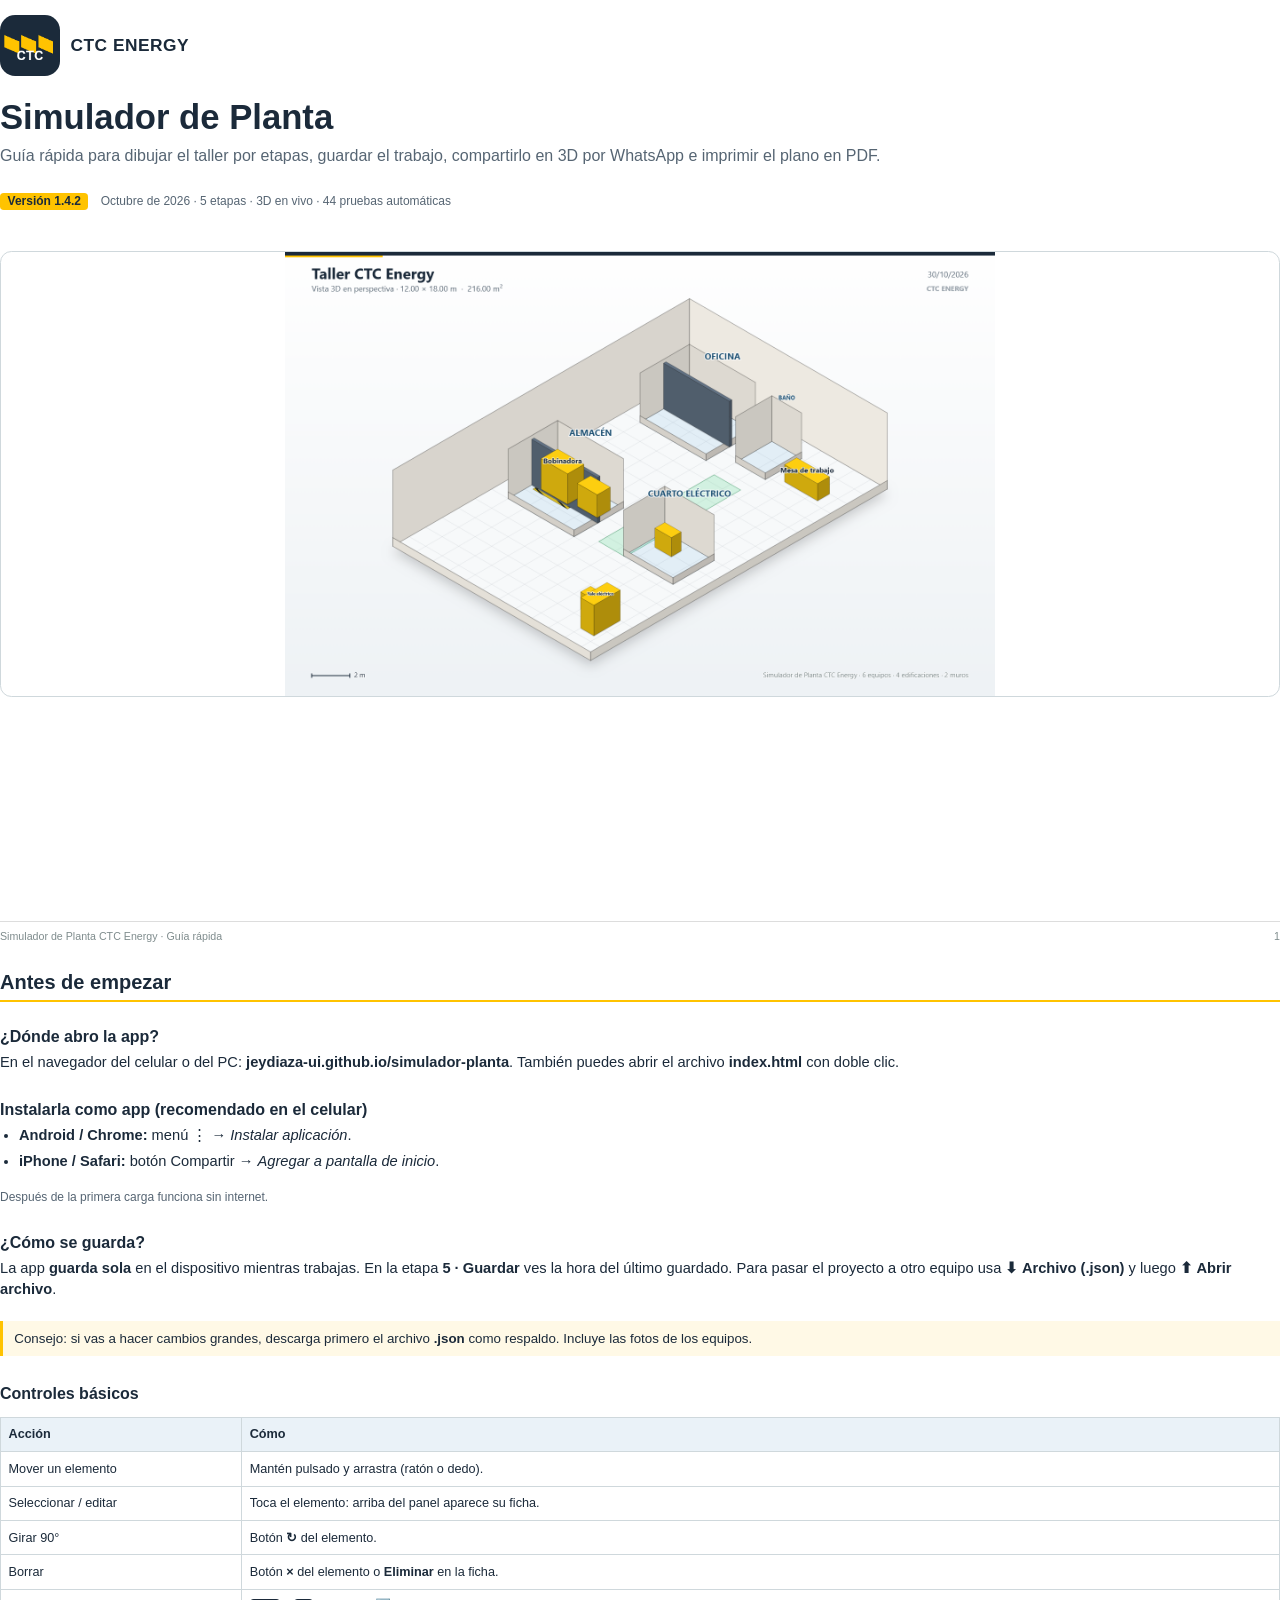
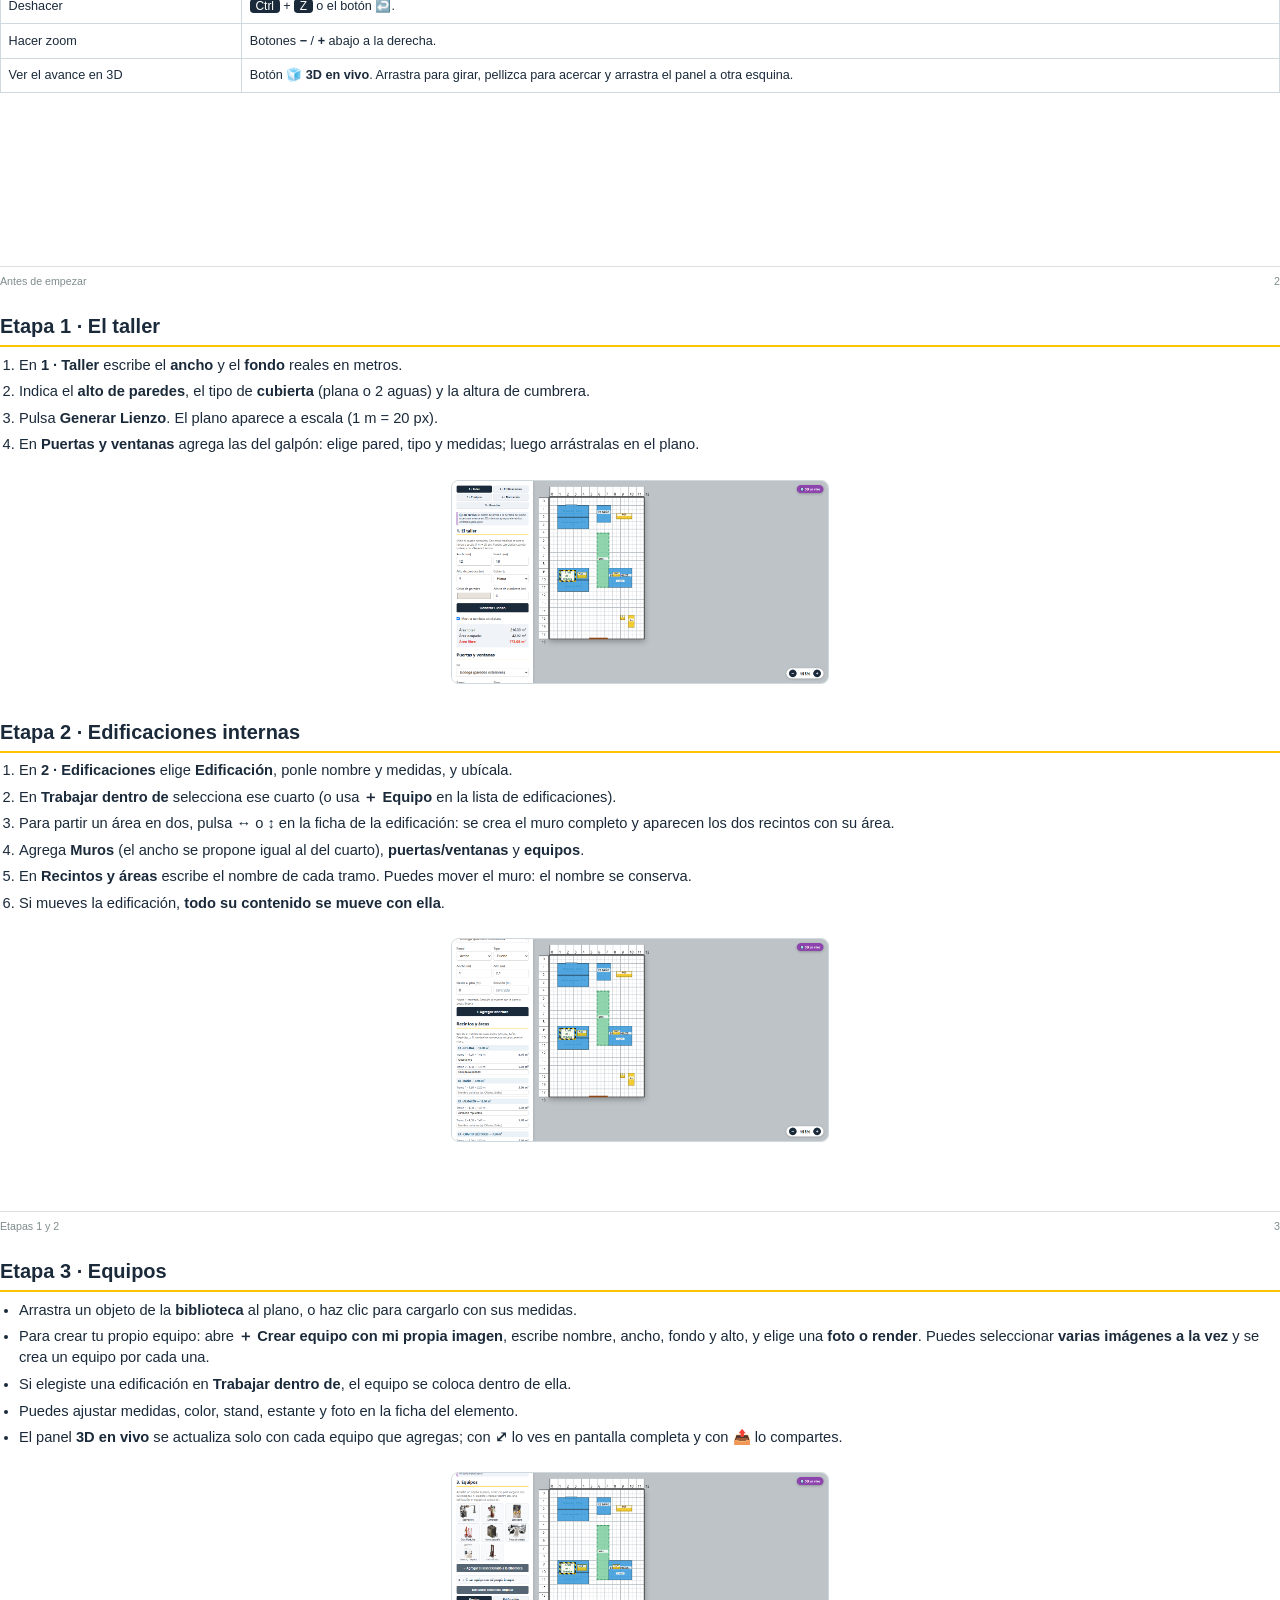
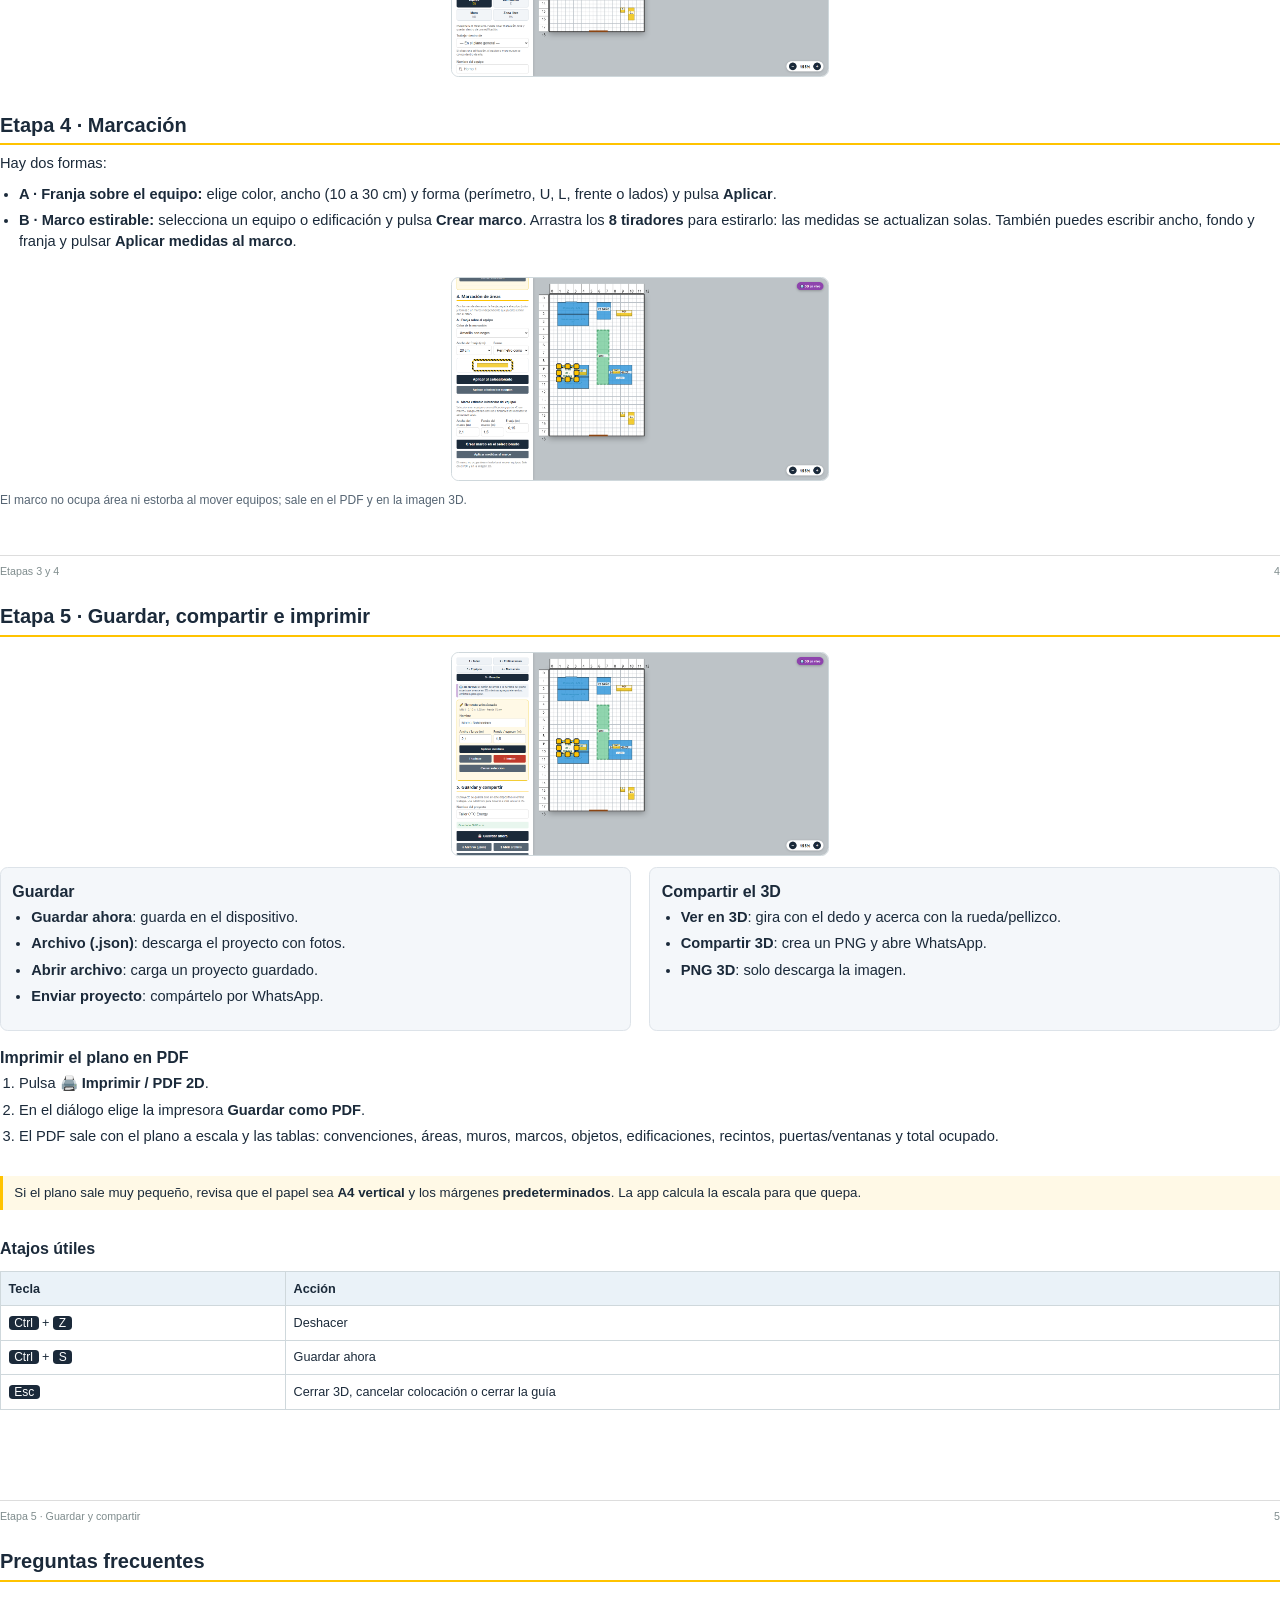
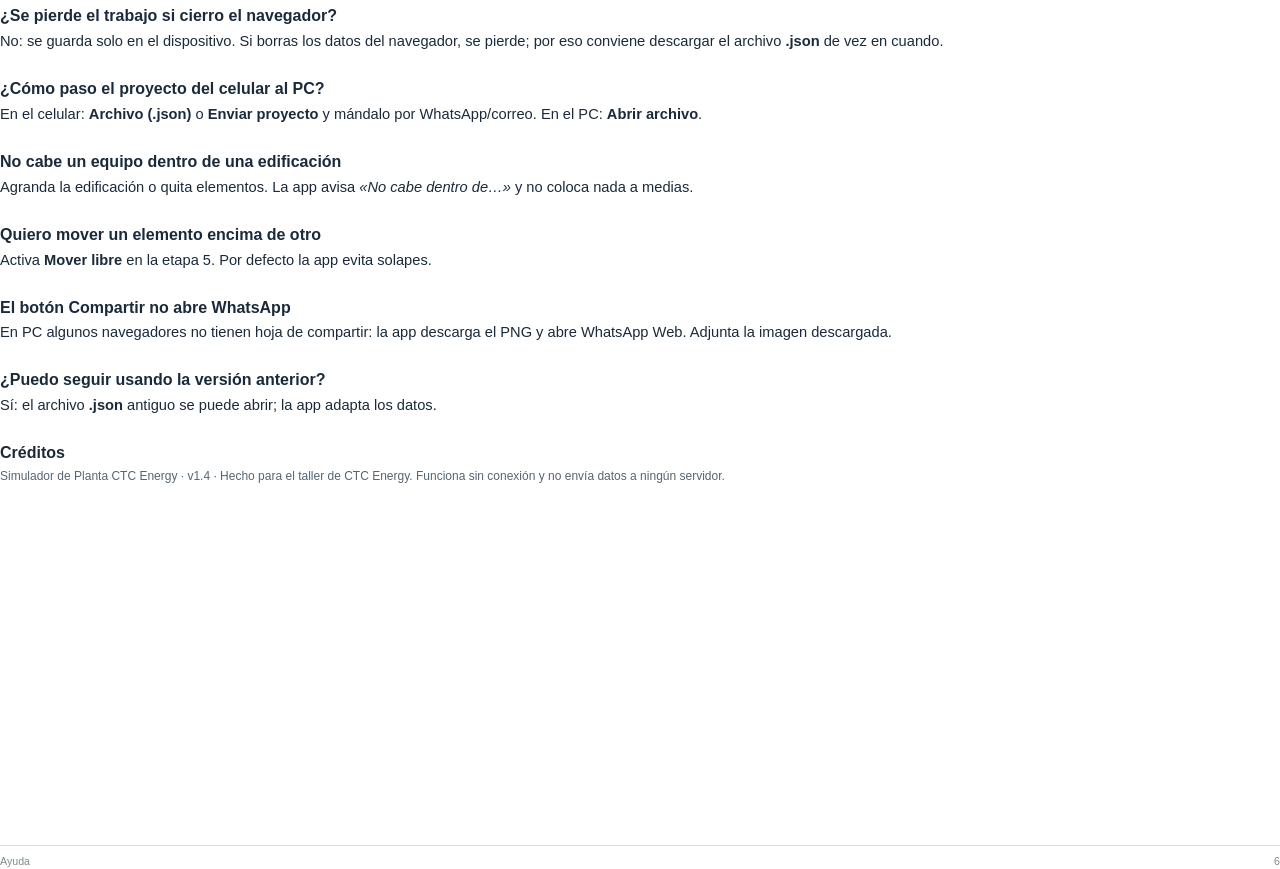
==== docs/guia.html @ 26ee142b "v1.4.2: partir areas con muro completo, +Equipo dentro de edificaciones, biblioteca con varias fotos" ====
<!DOCTYPE html>
<html lang="es">
<head>
<meta charset="UTF-8">
<title>Guía rápida · Simulador de Planta CTC Energy</title>
<style>
    @page { size: A4; margin: 14mm 14mm 16mm; }
    * { box-sizing: border-box; }
    body {
        font-family: 'Segoe UI', Tahoma, sans-serif; color: #1B2A3A;
        margin: 0; font-size: 11pt; line-height: 1.45;
    }
    .page { page-break-after: always; display: flex; flex-direction: column; min-height: 250mm; }
    .page:last-child { page-break-after: auto; }
    .brand { display: flex; align-items: center; gap: 10px; margin-bottom: 6mm; }
    .brand img { width: 16mm; height: 16mm; border-radius: 4mm; }
    .brand b { font-size: 13pt; letter-spacing: .5px; }
    h1 { font-size: 26pt; margin: 0 0 2mm; line-height: 1.1; }
    h2 { font-size: 15pt; margin: 6mm 0 2mm; border-bottom: 2px solid #FFC300; padding-bottom: 1mm; }
    h3 { font-size: 12pt; margin: 4mm 0 1mm; }
    p { margin: 0 0 2.5mm; }
    .sub { color: #566573; font-size: 12pt; margin-bottom: 6mm; }
    .hero img { width: 100%; max-height: 118mm; object-fit: contain; border: 1px solid #cfd8dc; border-radius: 3mm; }
    .foot { margin-top: auto; font-size: 8pt; color: #7F8C8D;
            border-top: 1px solid #ddd; padding-top: 2mm; display: flex; justify-content: space-between; }
    .shot { height: auto; max-height: 54mm; width: auto; max-width: 100%; display: block; margin: 2mm auto 3mm; border: 1px solid #cfd8dc; border-radius: 2mm; }
    .cols { display: grid; grid-template-columns: 1fr 1fr; gap: 5mm; }
    .card { background: #F4F7FA; border: 1px solid #DDE3E9; border-radius: 2mm; padding: 3mm; }
    .card h3 { margin-top: 0; }
    ul, ol { margin: 0 0 3mm 5mm; padding: 0; }
    li { margin-bottom: 1.4mm; }
    .kbd { background: #1B2A3A; color: #fff; border-radius: 1mm; padding: 0 1.5mm; font-size: 9pt; }
    .tag { display: inline-block; background: #FFC300; color: #1B2A3A; font-weight: 700;
           border-radius: 1mm; padding: 0 2mm; font-size: 9pt; }
    table { width: 100%; border-collapse: collapse; margin: 2mm 0 4mm; font-size: 9.5pt; }
    th, td { border: 1px solid #cfd8dc; padding: 2mm; text-align: left; vertical-align: top; }
    th { background: #EAF2F8; }
    .note { background: #FFF9E6; border-left: 3px solid #FFC300; padding: 2mm 3mm; margin: 3mm 0; font-size: 10pt; }
    .tiny { font-size: 9pt; color: #566573; }
    .cover { text-align: left; padding-top: 4mm; }
    .cover .hero { margin-top: 8mm; }
</style>
</head>
<body>

<!-- ============================ PORTADA ============================ -->
<div class="page cover">
    <div class="brand">
        <img src="../icons/icon-192.png" alt="CTC">
        <b>CTC ENERGY</b>
    </div>
    <h1>Simulador de Planta</h1>
    <p class="sub">Guía rápida para dibujar el taller por etapas, guardar el trabajo,
        compartirlo en 3D por WhatsApp e imprimir el plano en PDF.</p>
    <p><span class="tag">Versión 1.4.2</span> &nbsp; <span class="tiny">Octubre de 2026 · 5 etapas · 3D en vivo · 44 pruebas automáticas</span></p>
    <div class="hero"><img src="v14-3d.png" alt="Vista 3D del taller"></div>
    <div class="foot"><span>Simulador de Planta CTC Energy · Guía rápida</span><span>1</span></div>
</div>

<!-- ============================ ANTES DE EMPEZAR ============================ -->
<div class="page">
    <h2>Antes de empezar</h2>
    <h3>¿Dónde abro la app?</h3>
    <p>En el navegador del celular o del PC: <b>jeydiaza-ui.github.io/simulador-planta</b>.
        También puedes abrir el archivo <b>index.html</b> con doble clic.</p>

    <h3>Instalarla como app (recomendado en el celular)</h3>
    <ul>
        <li><b>Android / Chrome:</b> menú ⋮ → <i>Instalar aplicación</i>.</li>
        <li><b>iPhone / Safari:</b> botón Compartir → <i>Agregar a pantalla de inicio</i>.</li>
    </ul>
    <p class="tiny">Después de la primera carga funciona sin internet.</p>

    <h3>¿Cómo se guarda?</h3>
    <p>La app <b>guarda sola</b> en el dispositivo mientras trabajas. En la etapa
        <b>5 · Guardar</b> ves la hora del último guardado. Para pasar el proyecto a otro
        equipo usa <b>⬇ Archivo (.json)</b> y luego <b>⬆ Abrir archivo</b>.</p>
    <div class="note">Consejo: si vas a hacer cambios grandes, descarga primero el archivo
        <b>.json</b> como respaldo. Incluye las fotos de los equipos.</div>

    <h3>Controles básicos</h3>
    <table>
        <tr><th>Acción</th><th>Cómo</th></tr>
        <tr><td>Mover un elemento</td><td>Mantén pulsado y arrastra (ratón o dedo).</td></tr>
        <tr><td>Seleccionar / editar</td><td>Toca el elemento: arriba del panel aparece su ficha.</td></tr>
        <tr><td>Girar 90°</td><td>Botón <b>↻</b> del elemento.</td></tr>
        <tr><td>Borrar</td><td>Botón <b>×</b> del elemento o <b>Eliminar</b> en la ficha.</td></tr>
        <tr><td>Deshacer</td><td><span class="kbd">Ctrl</span> + <span class="kbd">Z</span> o el botón <b>↩️</b>.</td></tr>
        <tr><td>Hacer zoom</td><td>Botones <b>−</b> / <b>+</b> abajo a la derecha.</td></tr>
        <tr><td>Ver el avance en 3D</td><td>Botón <b>🧊 3D en vivo</b>. Arrastra para girar, pellizca para acercar y arrastra el panel a otra esquina.</td></tr>
    </table>
    <div class="foot"><span>Antes de empezar</span><span>2</span></div>
</div>

<!-- ============================ ETAPA 1 Y 2 ============================ -->
<div class="page">
    <h2>Etapa 1 · El taller</h2>
    <ol>
        <li>En <b>1 · Taller</b> escribe el <b>ancho</b> y el <b>fondo</b> reales en metros.</li>
        <li>Indica el <b>alto de paredes</b>, el tipo de <b>cubierta</b> (plana o 2 aguas) y la altura de cumbrera.</li>
        <li>Pulsa <b>Generar Lienzo</b>. El plano aparece a escala (1 m = 20 px).</li>
        <li>En <b>Puertas y ventanas</b> agrega las del galpón: elige pared, tipo y medidas; luego arrástralas en el plano.</li>
    </ol>
    <img class="shot" src="v14-taller.png" alt="Etapa 1">

    <h2>Etapa 2 · Edificaciones internas</h2>
    <ol>
        <li>En <b>2 · Edificaciones</b> elige <b>Edificación</b>, ponle nombre y medidas, y ubícala.</li>
        <li>En <b>Trabajar dentro de</b> selecciona ese cuarto (o usa <b>＋ Equipo</b> en la lista de edificaciones).</li>
        <li>Para partir un área en dos, pulsa <b>↔</b> o <b>↕</b> en la ficha de la edificación:
            se crea el muro completo y aparecen los dos recintos con su área.</li>
        <li>Agrega <b>Muros</b> (el ancho se propone igual al del cuarto), <b>puertas/ventanas</b> y <b>equipos</b>.</li>
        <li>En <b>Recintos y áreas</b> escribe el nombre de cada tramo. Puedes mover el muro: el nombre se conserva.</li>
        <li>Si mueves la edificación, <b>todo su contenido se mueve con ella</b>.</li>
    </ol>
    <img class="shot" src="v14-edificaciones.png" alt="Etapa 2">
    <div class="foot"><span>Etapas 1 y 2</span><span>3</span></div>
</div>

<!-- ============================ ETAPA 3 Y 4 ============================ -->
<div class="page">
    <h2>Etapa 3 · Equipos</h2>
    <ul>
        <li>Arrastra un objeto de la <b>biblioteca</b> al plano, o haz clic para cargarlo con sus medidas.</li>
        <li>Para crear tu propio equipo: abre <b>＋ Crear equipo con mi propia imagen</b>, escribe nombre,
            ancho, fondo y alto, y elige una <b>foto o render</b>. Puedes seleccionar <b>varias imágenes
            a la vez</b> y se crea un equipo por cada una.</li>
        <li>Si elegiste una edificación en <b>Trabajar dentro de</b>, el equipo se coloca dentro de ella.</li>
        <li>Puedes ajustar medidas, color, stand, estante y foto en la ficha del elemento.</li>
        <li>El panel <b>3D en vivo</b> se actualiza solo con cada equipo que agregas; con <b>⤢</b>
            lo ves en pantalla completa y con <b>📤</b> lo compartes.</li>
    </ul>
    <img class="shot" src="v14-equipos.png" alt="Etapa 3">

    <h2>Etapa 4 · Marcación</h2>
    <p>Hay dos formas:</p>
    <ul>
        <li><b>A · Franja sobre el equipo:</b> elige color, ancho (10 a 30 cm) y forma
            (perímetro, U, L, frente o lados) y pulsa <b>Aplicar</b>.</li>
        <li><b>B · Marco estirable:</b> selecciona un equipo o edificación y pulsa
            <b>Crear marco</b>. Arrastra los <b>8 tiradores</b> para estirarlo: las medidas se
            actualizan solas. También puedes escribir ancho, fondo y franja y pulsar
            <b>Aplicar medidas al marco</b>.</li>
    </ul>
    <img class="shot" src="v14-marcacion.png" alt="Etapa 4">
    <p class="tiny">El marco no ocupa área ni estorba al mover equipos; sale en el PDF y en la imagen 3D.</p>
    <div class="foot"><span>Etapas 3 y 4</span><span>4</span></div>
</div>

<!-- ============================ ETAPA 5 ============================ -->
<div class="page">
    <h2>Etapa 5 · Guardar, compartir e imprimir</h2>
    <img class="shot" src="v14-guardar.png" alt="Etapa 5">
    <div class="cols">
        <div class="card">
            <h3>Guardar</h3>
            <ul>
                <li><b>Guardar ahora</b>: guarda en el dispositivo.</li>
                <li><b>Archivo (.json)</b>: descarga el proyecto con fotos.</li>
                <li><b>Abrir archivo</b>: carga un proyecto guardado.</li>
                <li><b>Enviar proyecto</b>: compártelo por WhatsApp.</li>
            </ul>
        </div>
        <div class="card">
            <h3>Compartir el 3D</h3>
            <ul>
                <li><b>Ver en 3D</b>: gira con el dedo y acerca con la rueda/pellizco.</li>
                <li><b>Compartir 3D</b>: crea un PNG y abre WhatsApp.</li>
                <li><b>PNG 3D</b>: solo descarga la imagen.</li>
            </ul>
        </div>
    </div>

    <h3>Imprimir el plano en PDF</h3>
    <ol>
        <li>Pulsa <b>🖨️ Imprimir / PDF 2D</b>.</li>
        <li>En el diálogo elige la impresora <b>Guardar como PDF</b>.</li>
        <li>El PDF sale con el plano a escala y las tablas: convenciones, áreas, muros,
            marcos, objetos, edificaciones, recintos, puertas/ventanas y total ocupado.</li>
    </ol>
    <div class="note">Si el plano sale muy pequeño, revisa que el papel sea <b>A4 vertical</b>
        y los márgenes <b>predeterminados</b>. La app calcula la escala para que quepa.</div>

    <h3>Atajos útiles</h3>
    <table>
        <tr><th>Tecla</th><th>Acción</th></tr>
        <tr><td><span class="kbd">Ctrl</span> + <span class="kbd">Z</span></td><td>Deshacer</td></tr>
        <tr><td><span class="kbd">Ctrl</span> + <span class="kbd">S</span></td><td>Guardar ahora</td></tr>
        <tr><td><span class="kbd">Esc</span></td><td>Cerrar 3D, cancelar colocación o cerrar la guía</td></tr>
    </table>
    <div class="foot"><span>Etapa 5 · Guardar y compartir</span><span>5</span></div>
</div>

<!-- ============================ AYUDA ============================ -->
<div class="page">
    <h2>Preguntas frecuentes</h2>
    <h3>¿Se pierde el trabajo si cierro el navegador?</h3>
    <p>No: se guarda solo en el dispositivo. Si borras los datos del navegador, se pierde;
        por eso conviene descargar el archivo <b>.json</b> de vez en cuando.</p>

    <h3>¿Cómo paso el proyecto del celular al PC?</h3>
    <p>En el celular: <b>Archivo (.json)</b> o <b>Enviar proyecto</b> y mándalo por WhatsApp/correo.
        En el PC: <b>Abrir archivo</b>.</p>

    <h3>No cabe un equipo dentro de una edificación</h3>
    <p>Agranda la edificación o quita elementos. La app avisa <i>«No cabe dentro de…»</i> y no
        coloca nada a medias.</p>

    <h3>Quiero mover un elemento encima de otro</h3>
    <p>Activa <b>Mover libre</b> en la etapa 5. Por defecto la app evita solapes.</p>

    <h3>El botón Compartir no abre WhatsApp</h3>
    <p>En PC algunos navegadores no tienen hoja de compartir: la app descarga el PNG y abre
        WhatsApp Web. Adjunta la imagen descargada.</p>

    <h3>¿Puedo seguir usando la versión anterior?</h3>
    <p>Sí: el archivo <b>.json</b> antiguo se puede abrir; la app adapta los datos.</p>

    <h3>Créditos</h3>
    <p class="tiny">Simulador de Planta CTC Energy · v1.4 · Hecho para el taller de CTC Energy.
        Funciona sin conexión y no envía datos a ningún servidor.</p>
    <div class="foot"><span>Ayuda</span><span>6</span></div>
</div>

</body>
</html>
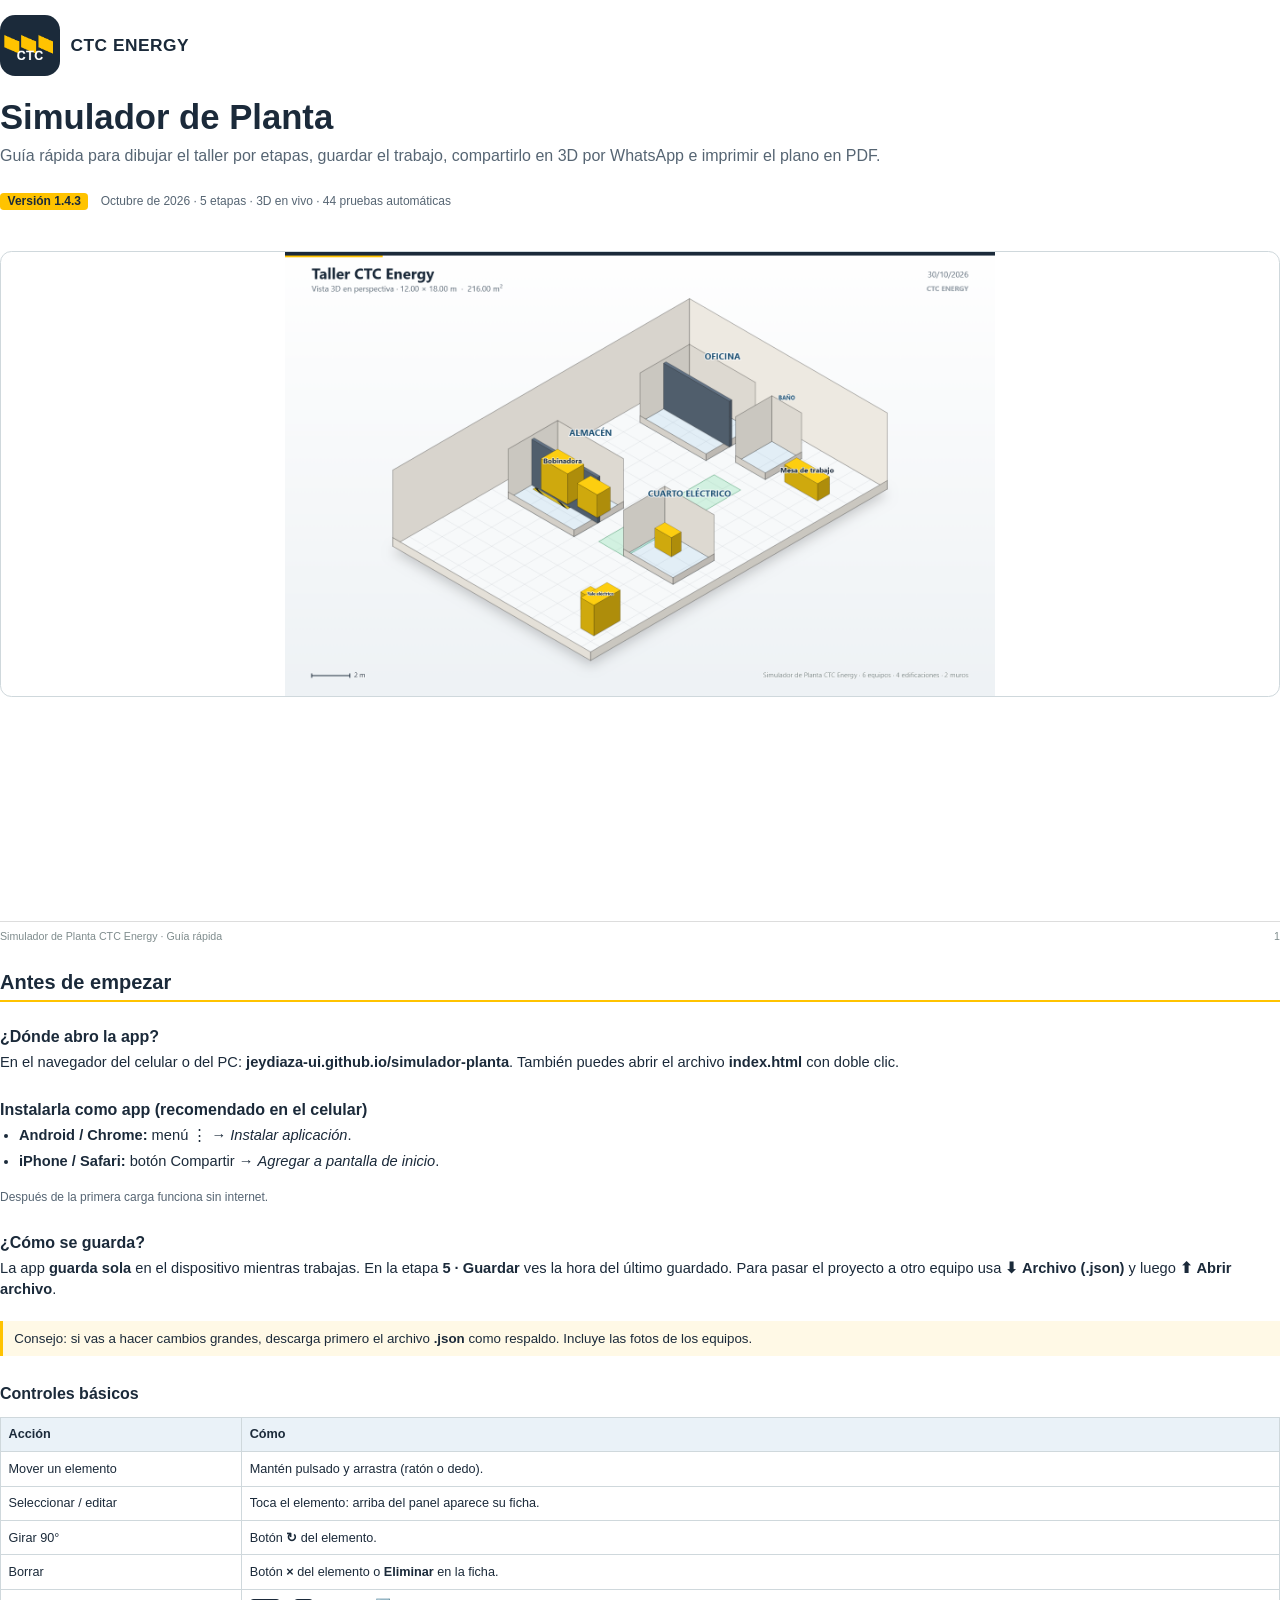
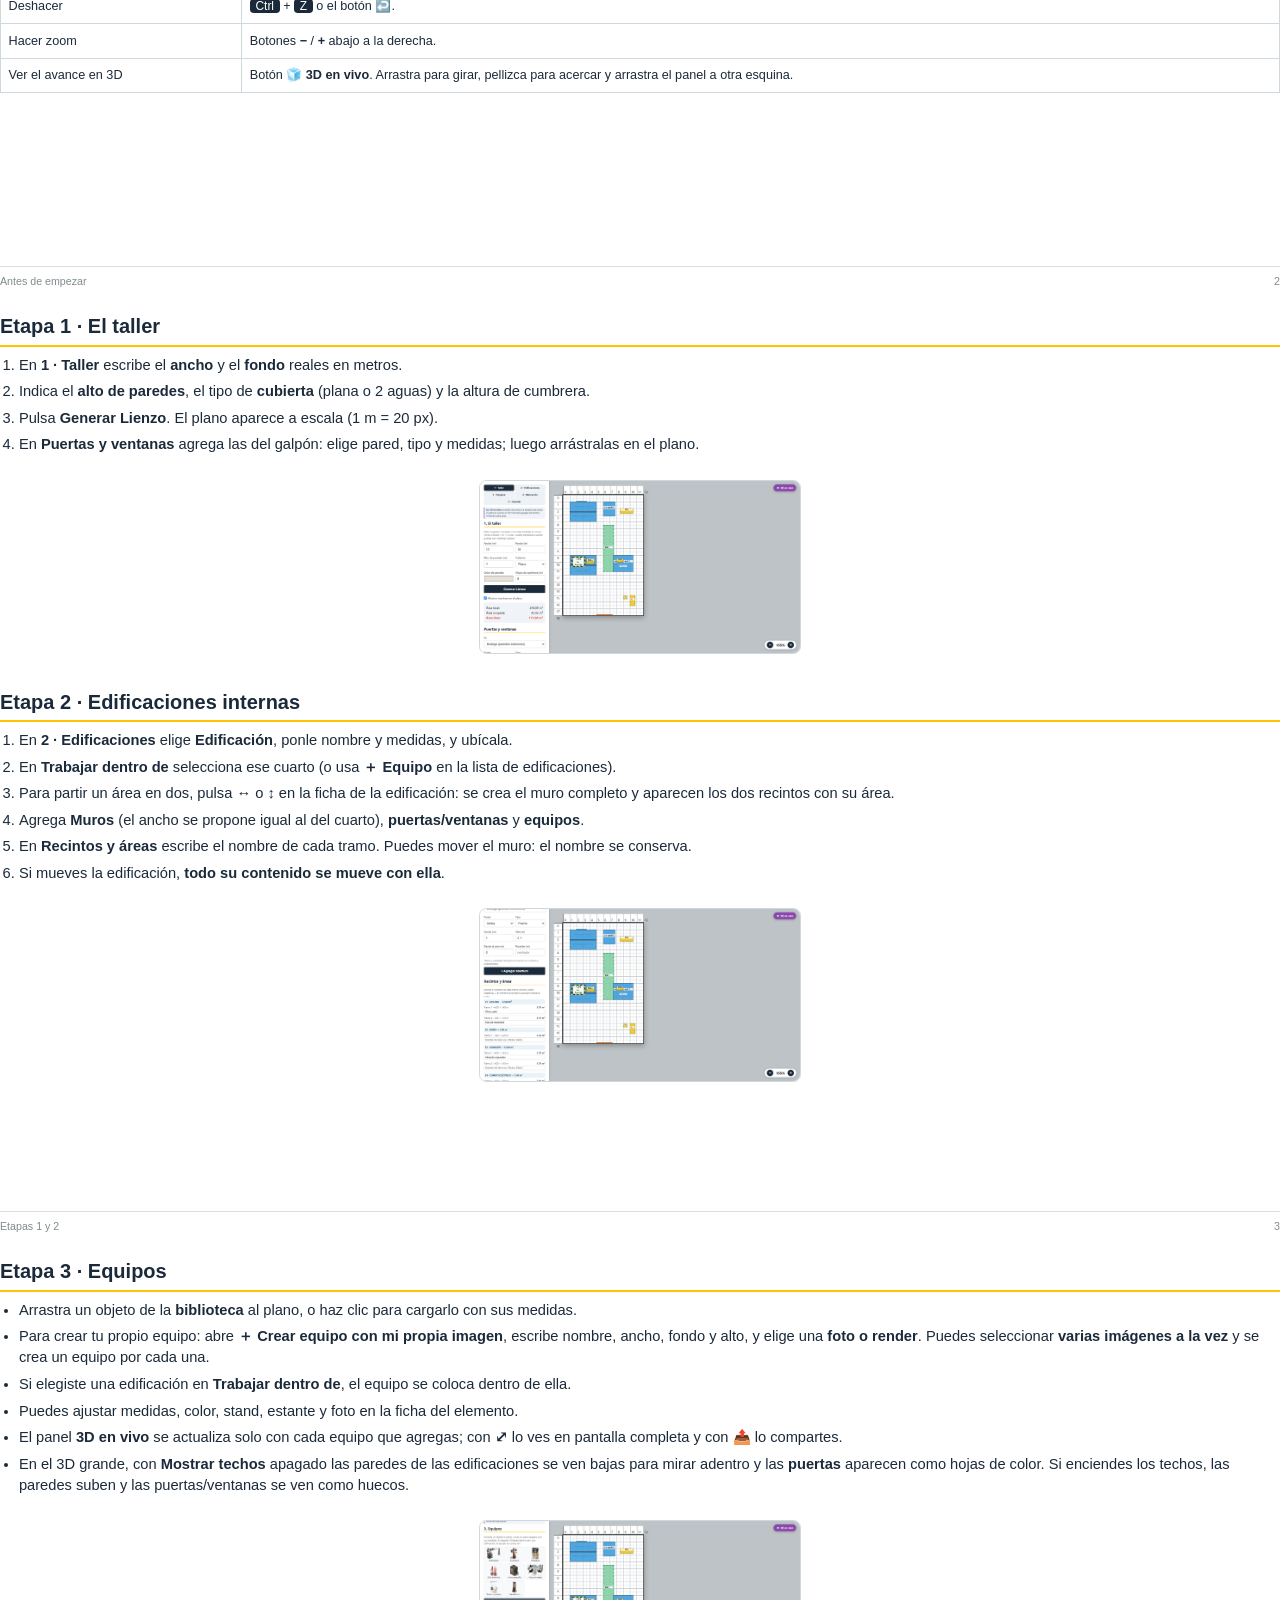
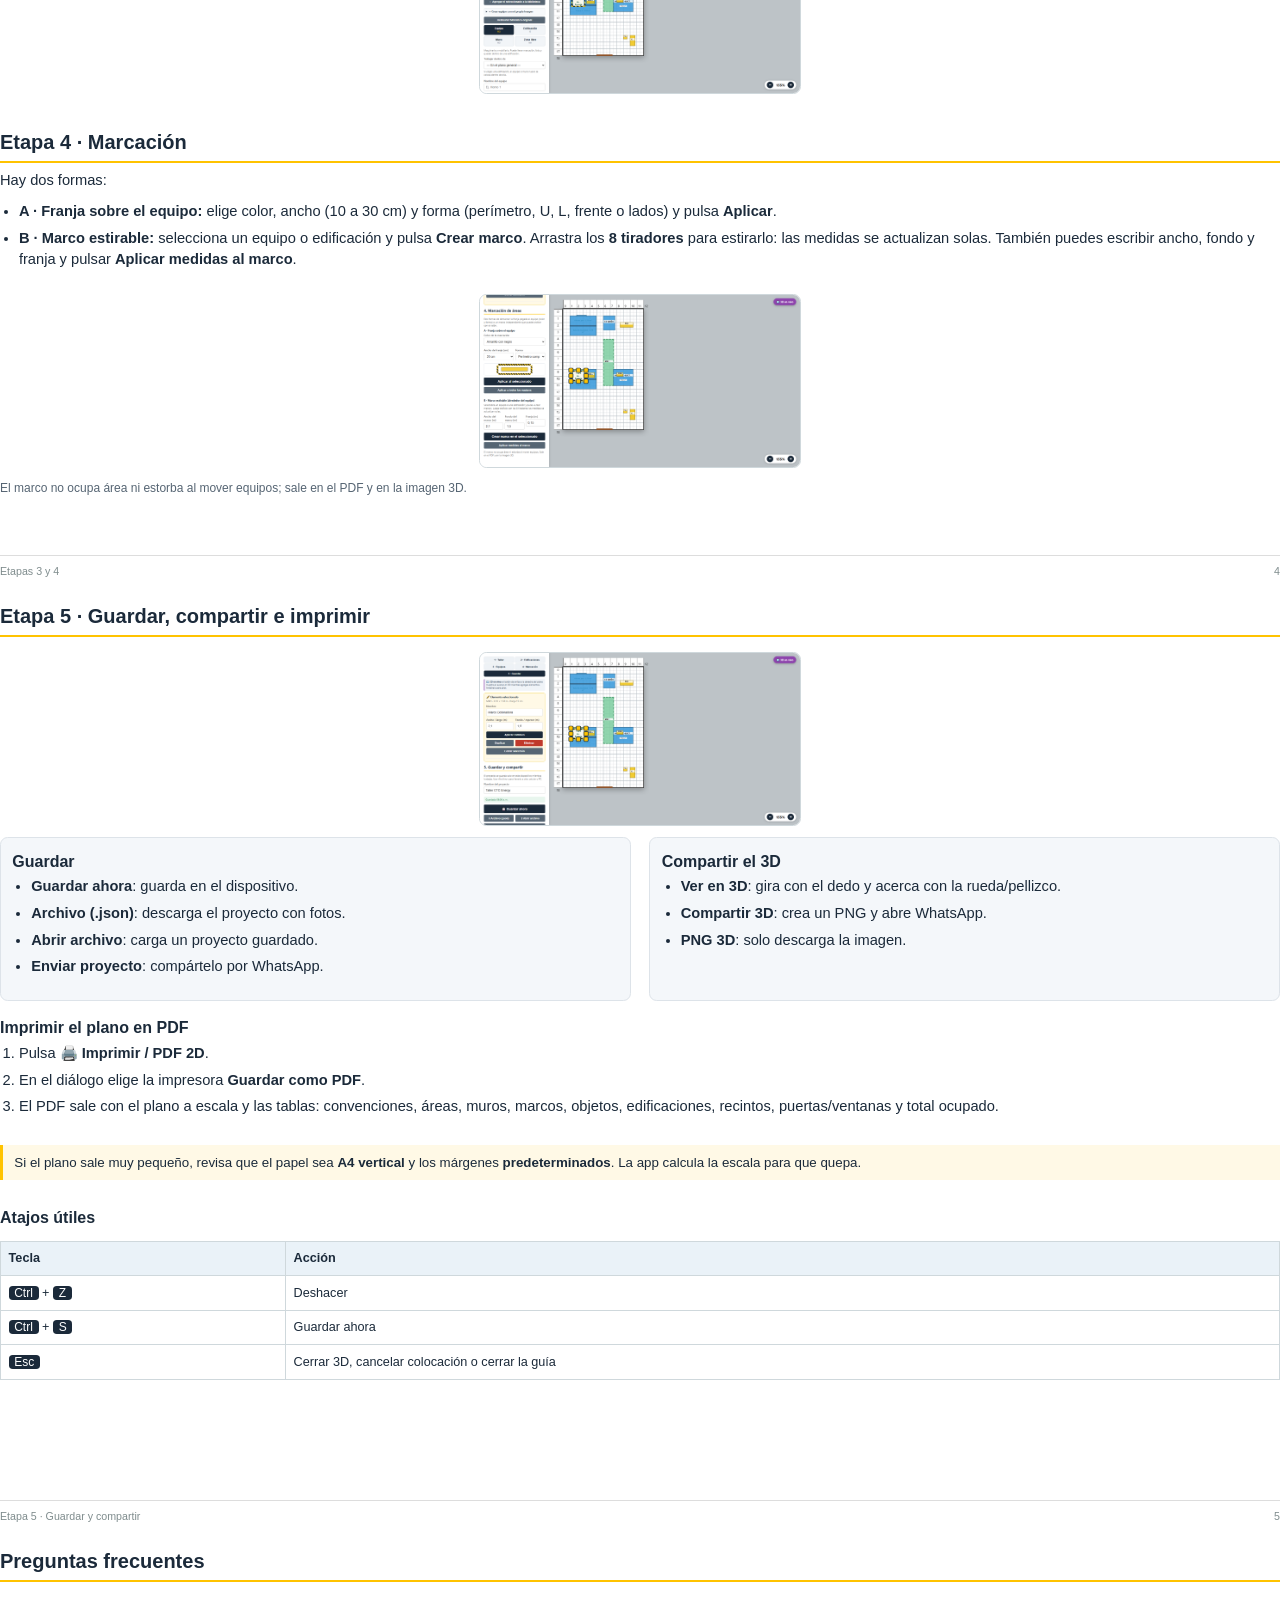
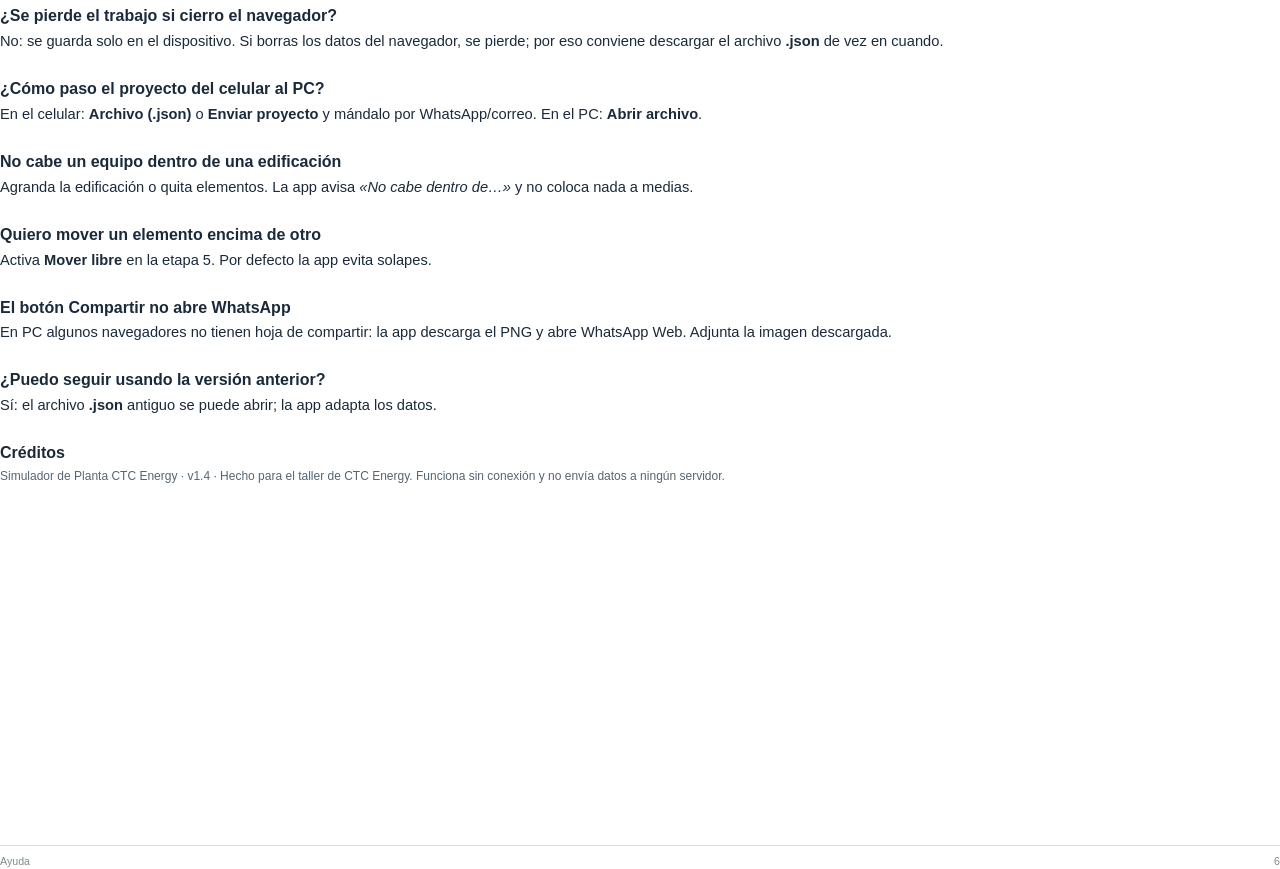
==== commit 3e17ffbc: "v1.4.3: paredes bajas en las 4 caras de las edificaciones sin techo y puertas/ventanas visibles en 3" ====
--- a/docs/guia.html
+++ b/docs/guia.html
@@ -23,7 +23,7 @@
     .hero img { width: 100%; max-height: 118mm; object-fit: contain; border: 1px solid #cfd8dc; border-radius: 3mm; }
     .foot { margin-top: auto; font-size: 8pt; color: #7F8C8D;
             border-top: 1px solid #ddd; padding-top: 2mm; display: flex; justify-content: space-between; }
-    .shot { height: auto; max-height: 54mm; width: auto; max-width: 100%; display: block; margin: 2mm auto 3mm; border: 1px solid #cfd8dc; border-radius: 2mm; }
+    .shot { height: auto; max-height: 46mm; width: auto; max-width: 100%; display: block; margin: 2mm auto 3mm; border: 1px solid #cfd8dc; border-radius: 2mm; }
     .cols { display: grid; grid-template-columns: 1fr 1fr; gap: 5mm; }
     .card { background: #F4F7FA; border: 1px solid #DDE3E9; border-radius: 2mm; padding: 3mm; }
     .card h3 { margin-top: 0; }
@@ -52,7 +52,7 @@
     <h1>Simulador de Planta</h1>
     <p class="sub">Guía rápida para dibujar el taller por etapas, guardar el trabajo,
         compartirlo en 3D por WhatsApp e imprimir el plano en PDF.</p>
-    <p><span class="tag">Versión 1.4.2</span> &nbsp; <span class="tiny">Octubre de 2026 · 5 etapas · 3D en vivo · 44 pruebas automáticas</span></p>
+    <p><span class="tag">Versión 1.4.3</span> &nbsp; <span class="tiny">Octubre de 2026 · 5 etapas · 3D en vivo · 44 pruebas automáticas</span></p>
     <div class="hero"><img src="v14-3d.png" alt="Vista 3D del taller"></div>
     <div class="foot"><span>Simulador de Planta CTC Energy · Guía rápida</span><span>1</span></div>
 </div>
@@ -129,6 +129,9 @@
         <li>Puedes ajustar medidas, color, stand, estante y foto en la ficha del elemento.</li>
         <li>El panel <b>3D en vivo</b> se actualiza solo con cada equipo que agregas; con <b>⤢</b>
             lo ves en pantalla completa y con <b>📤</b> lo compartes.</li>
+        <li>En el 3D grande, con <b>Mostrar techos</b> apagado las paredes de las edificaciones se ven
+            bajas para mirar adentro y las <b>puertas</b> aparecen como hojas de color. Si enciendes los
+            techos, las paredes suben y las puertas/ventanas se ven como huecos.</li>
     </ul>
     <img class="shot" src="v14-equipos.png" alt="Etapa 3">
 
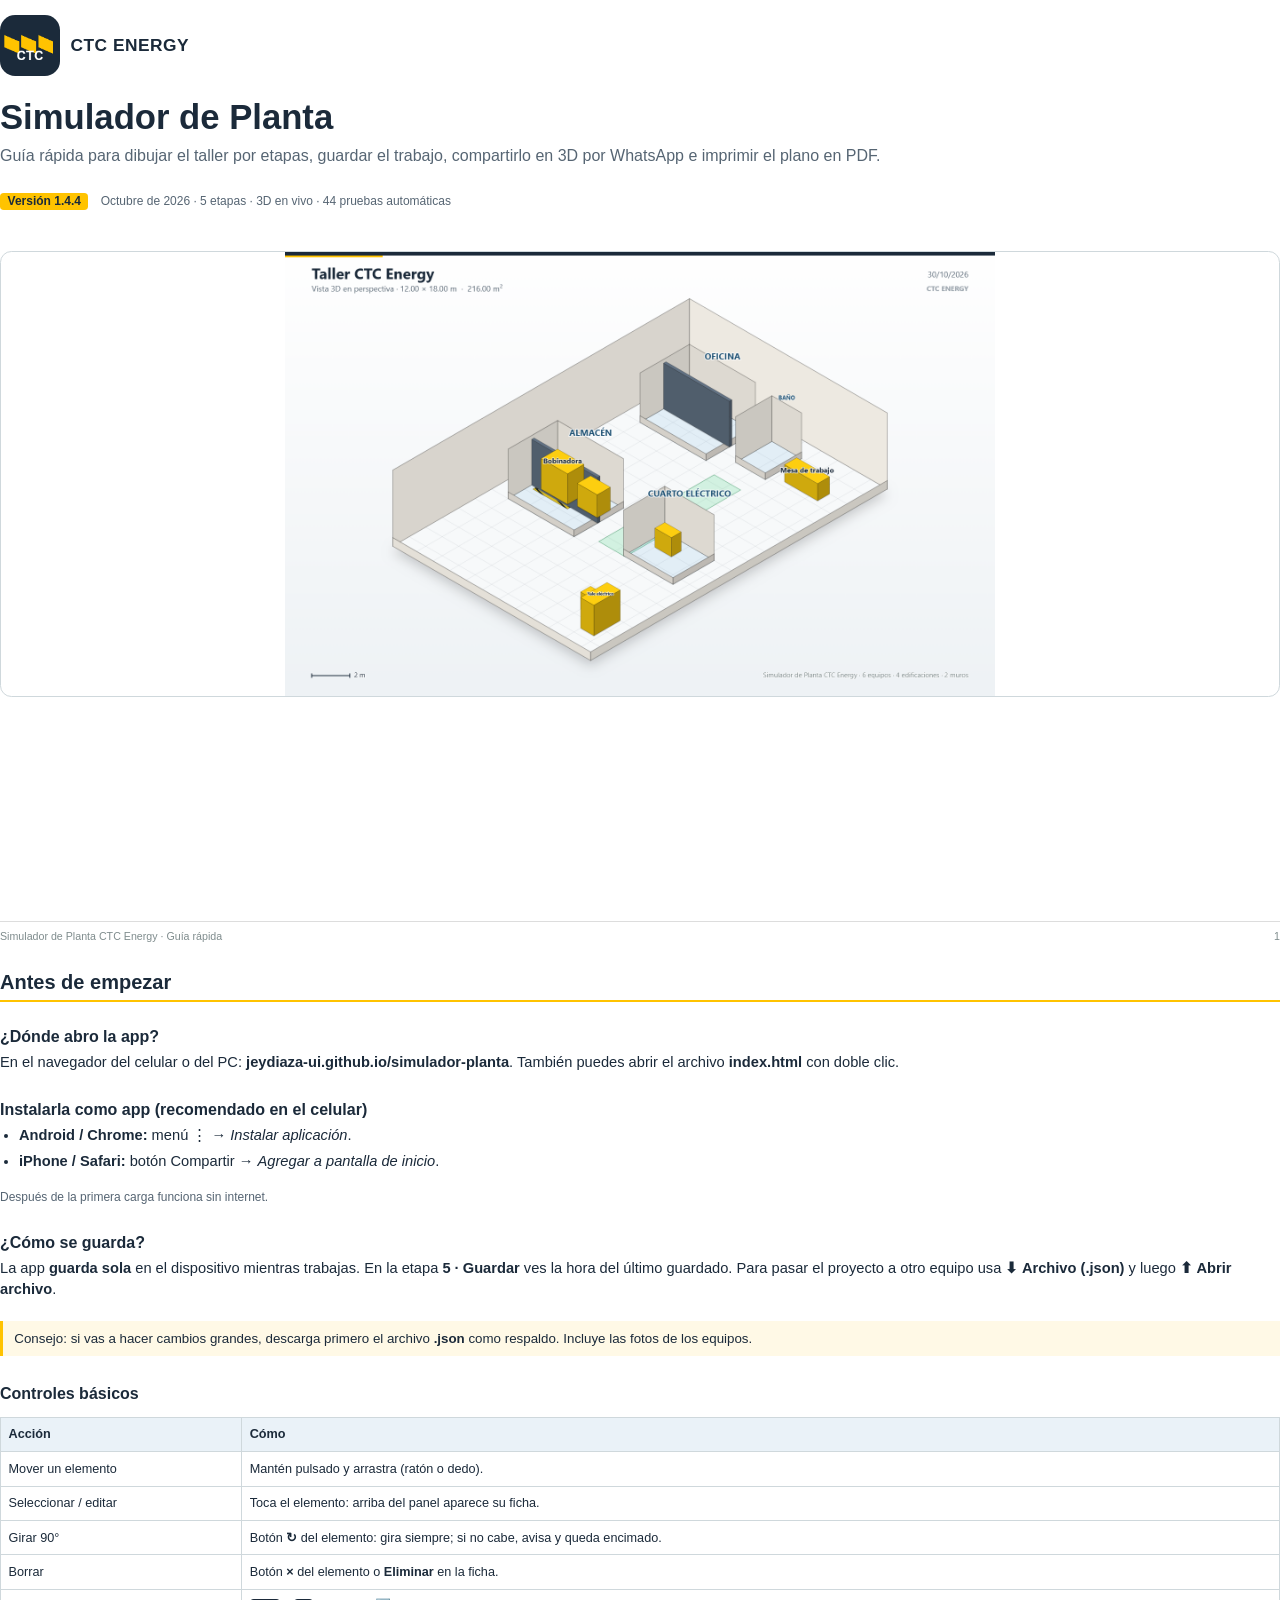
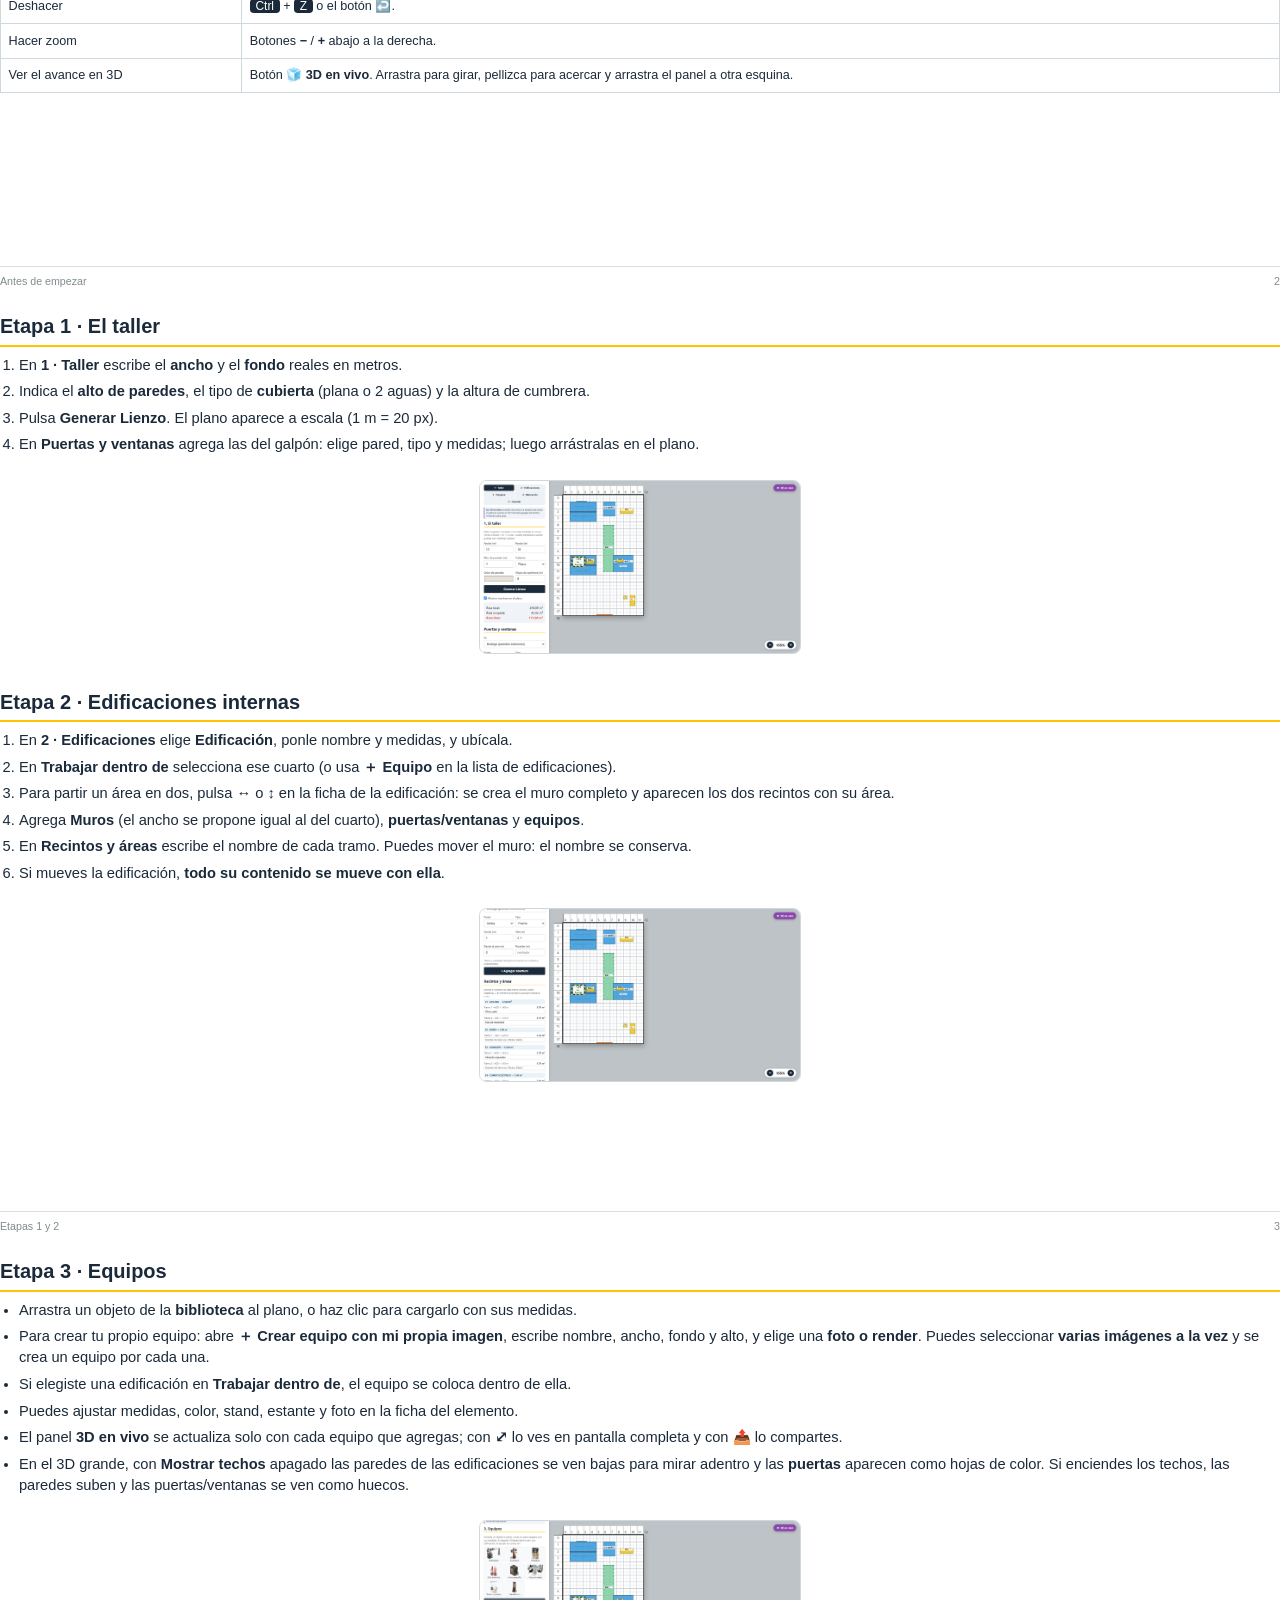
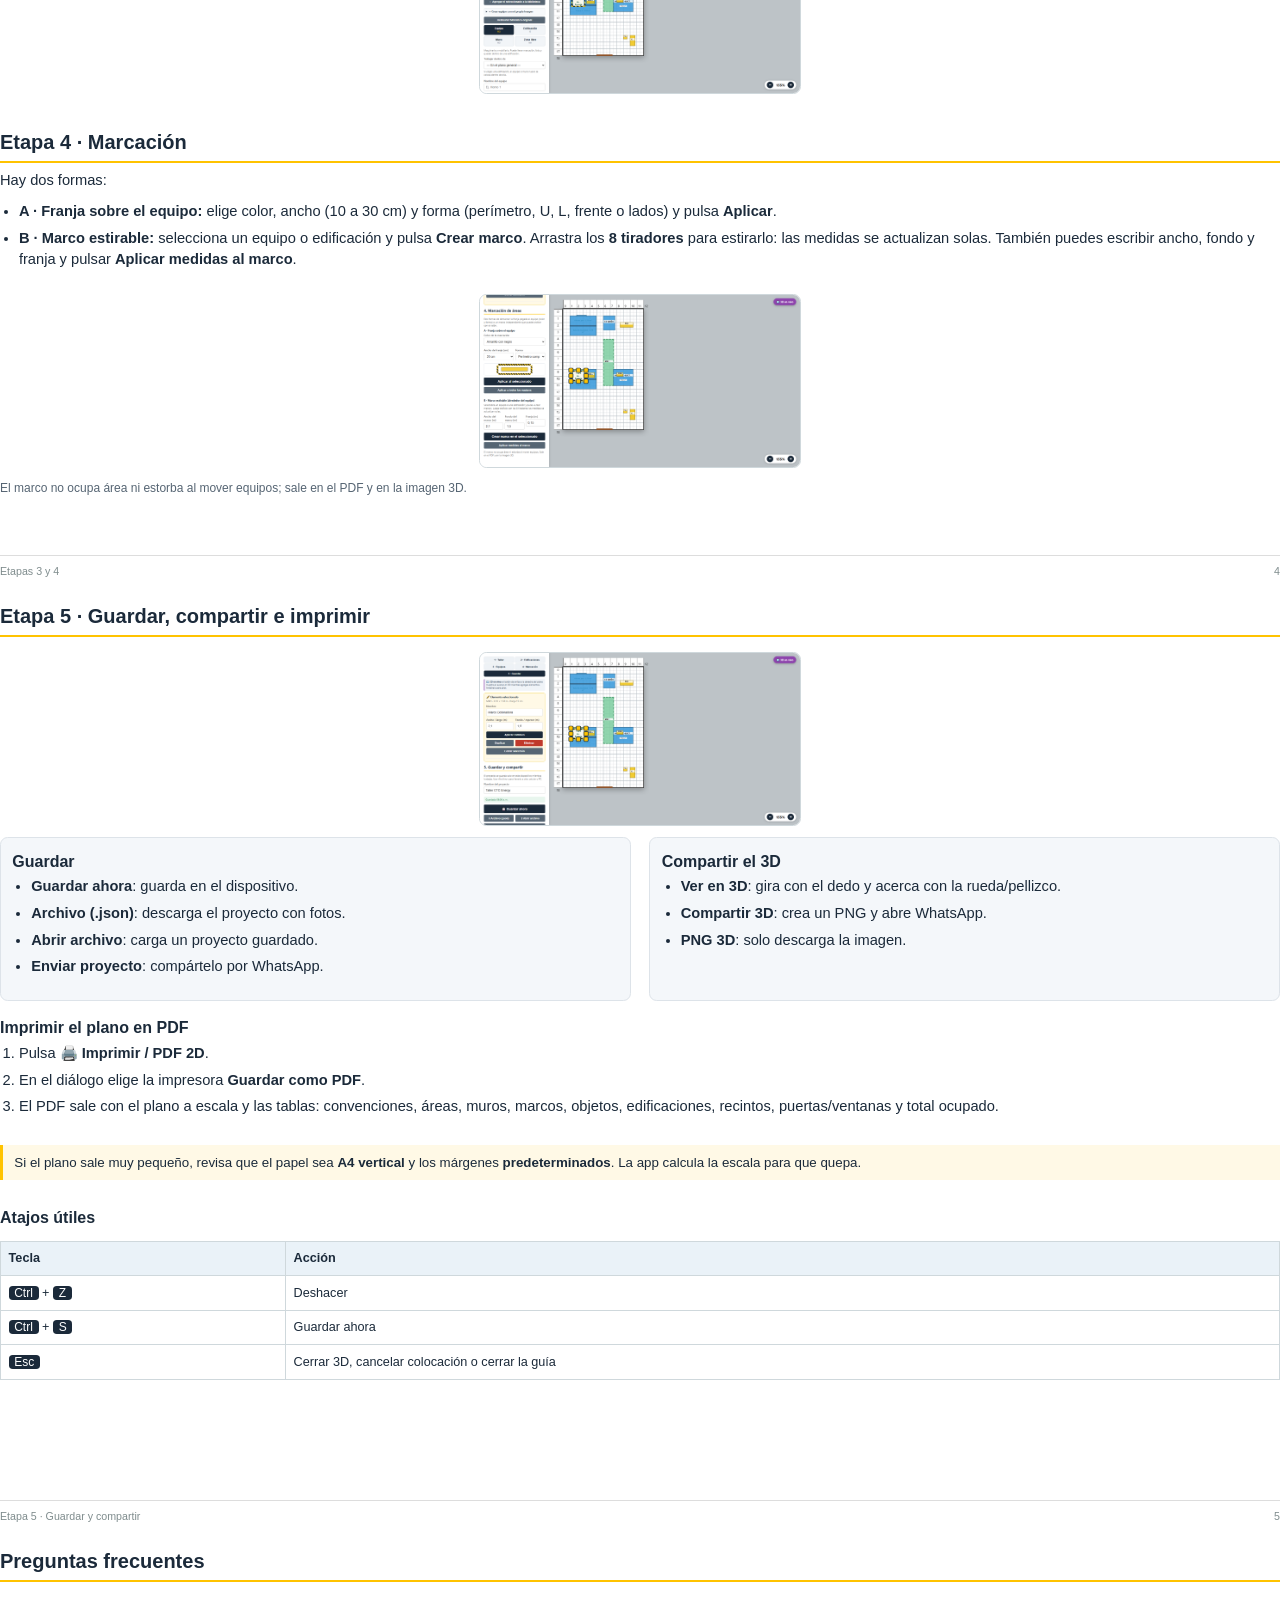
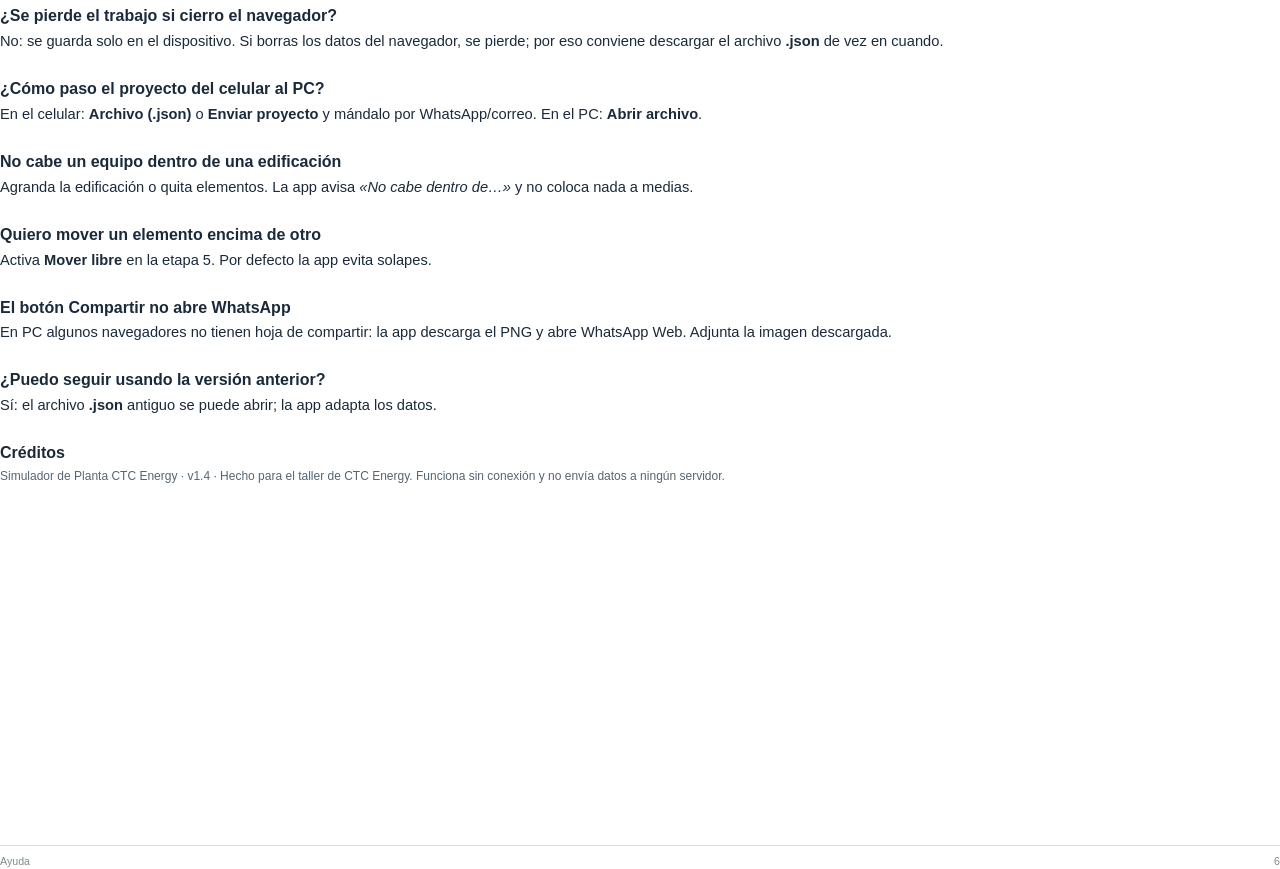
==== commit 07bb7385: "v1.4.4: girar siempre (sin autocolision), mover aunque no haya hueco y redimensionar con aviso" ====
--- a/docs/guia.html
+++ b/docs/guia.html
@@ -52,7 +52,7 @@
     <h1>Simulador de Planta</h1>
     <p class="sub">Guía rápida para dibujar el taller por etapas, guardar el trabajo,
         compartirlo en 3D por WhatsApp e imprimir el plano en PDF.</p>
-    <p><span class="tag">Versión 1.4.3</span> &nbsp; <span class="tiny">Octubre de 2026 · 5 etapas · 3D en vivo · 44 pruebas automáticas</span></p>
+    <p><span class="tag">Versión 1.4.4</span> &nbsp; <span class="tiny">Octubre de 2026 · 5 etapas · 3D en vivo · 44 pruebas automáticas</span></p>
     <div class="hero"><img src="v14-3d.png" alt="Vista 3D del taller"></div>
     <div class="foot"><span>Simulador de Planta CTC Energy · Guía rápida</span><span>1</span></div>
 </div>
@@ -83,7 +83,7 @@
         <tr><th>Acción</th><th>Cómo</th></tr>
         <tr><td>Mover un elemento</td><td>Mantén pulsado y arrastra (ratón o dedo).</td></tr>
         <tr><td>Seleccionar / editar</td><td>Toca el elemento: arriba del panel aparece su ficha.</td></tr>
-        <tr><td>Girar 90°</td><td>Botón <b>↻</b> del elemento.</td></tr>
+        <tr><td>Girar 90°</td><td>Botón <b>↻</b> del elemento: gira siempre; si no cabe, avisa y queda encimado.</td></tr>
         <tr><td>Borrar</td><td>Botón <b>×</b> del elemento o <b>Eliminar</b> en la ficha.</td></tr>
         <tr><td>Deshacer</td><td><span class="kbd">Ctrl</span> + <span class="kbd">Z</span> o el botón <b>↩️</b>.</td></tr>
         <tr><td>Hacer zoom</td><td>Botones <b>−</b> / <b>+</b> abajo a la derecha.</td></tr>
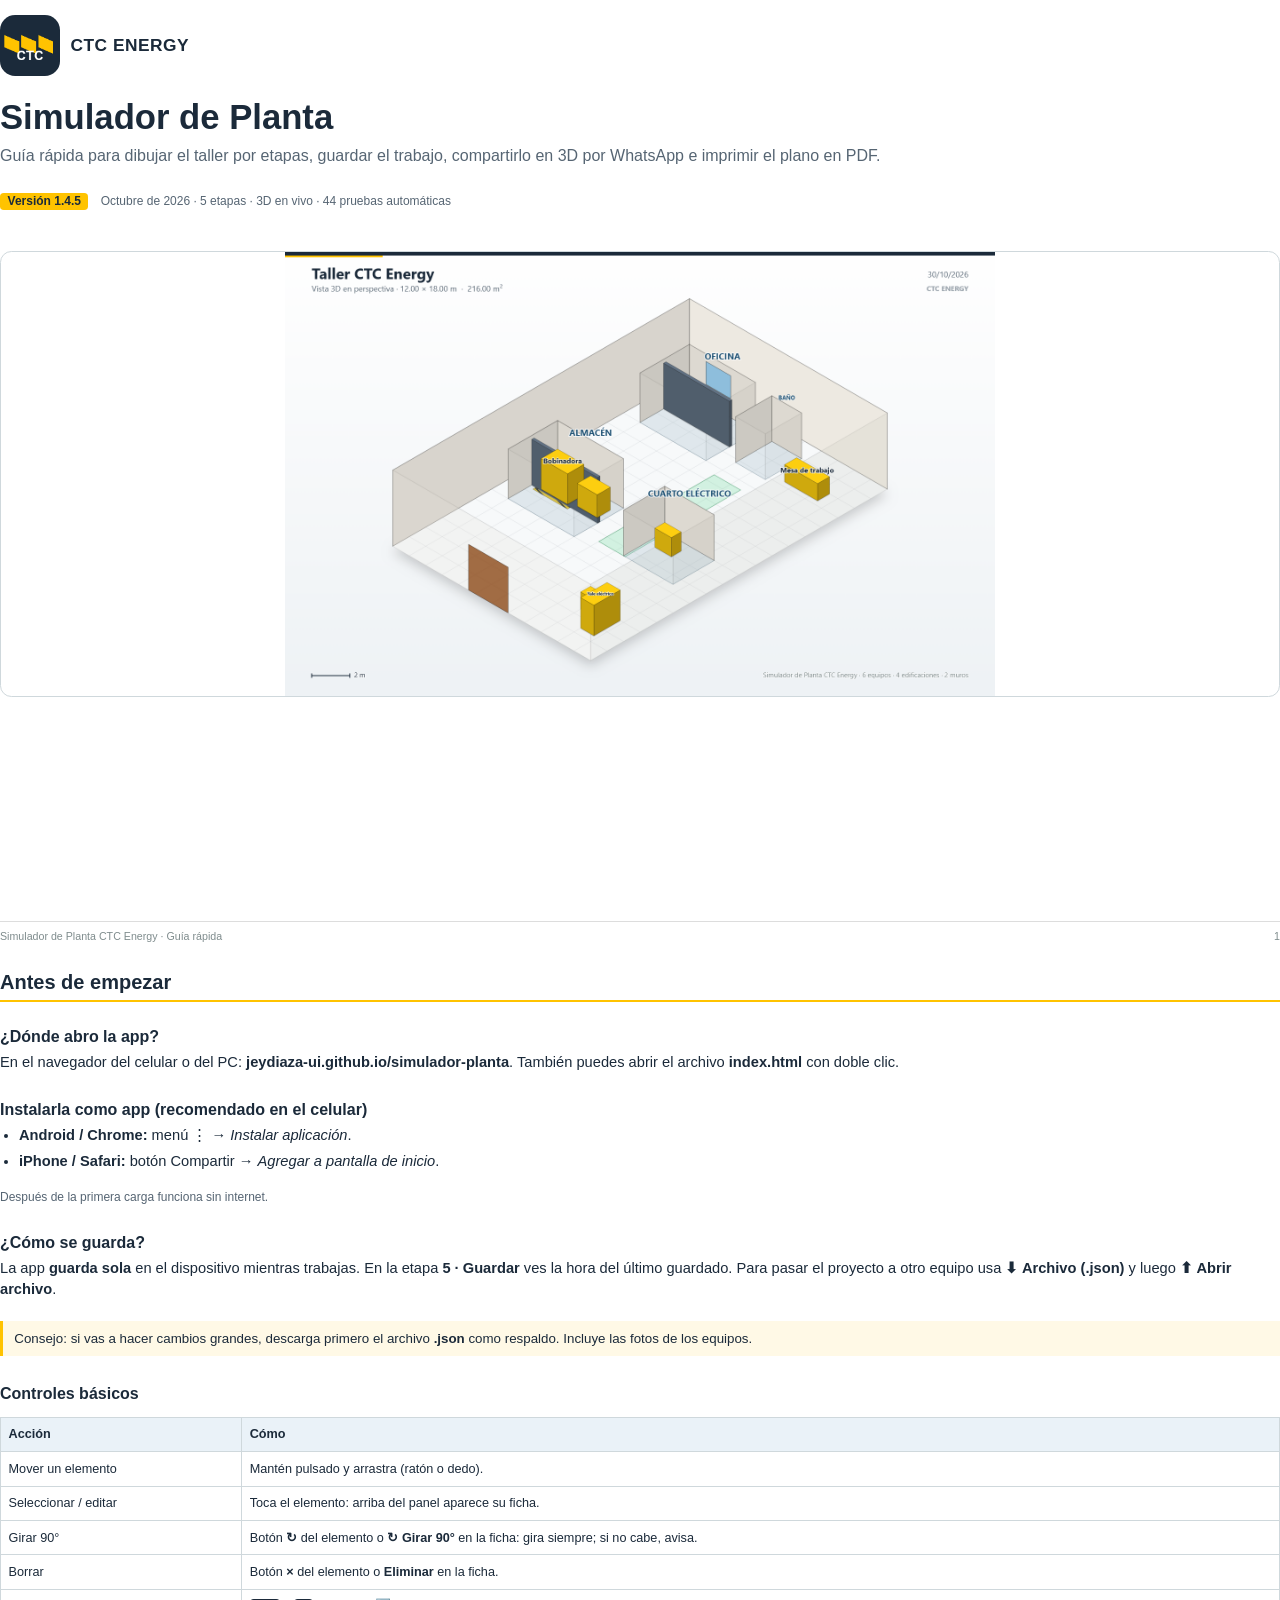
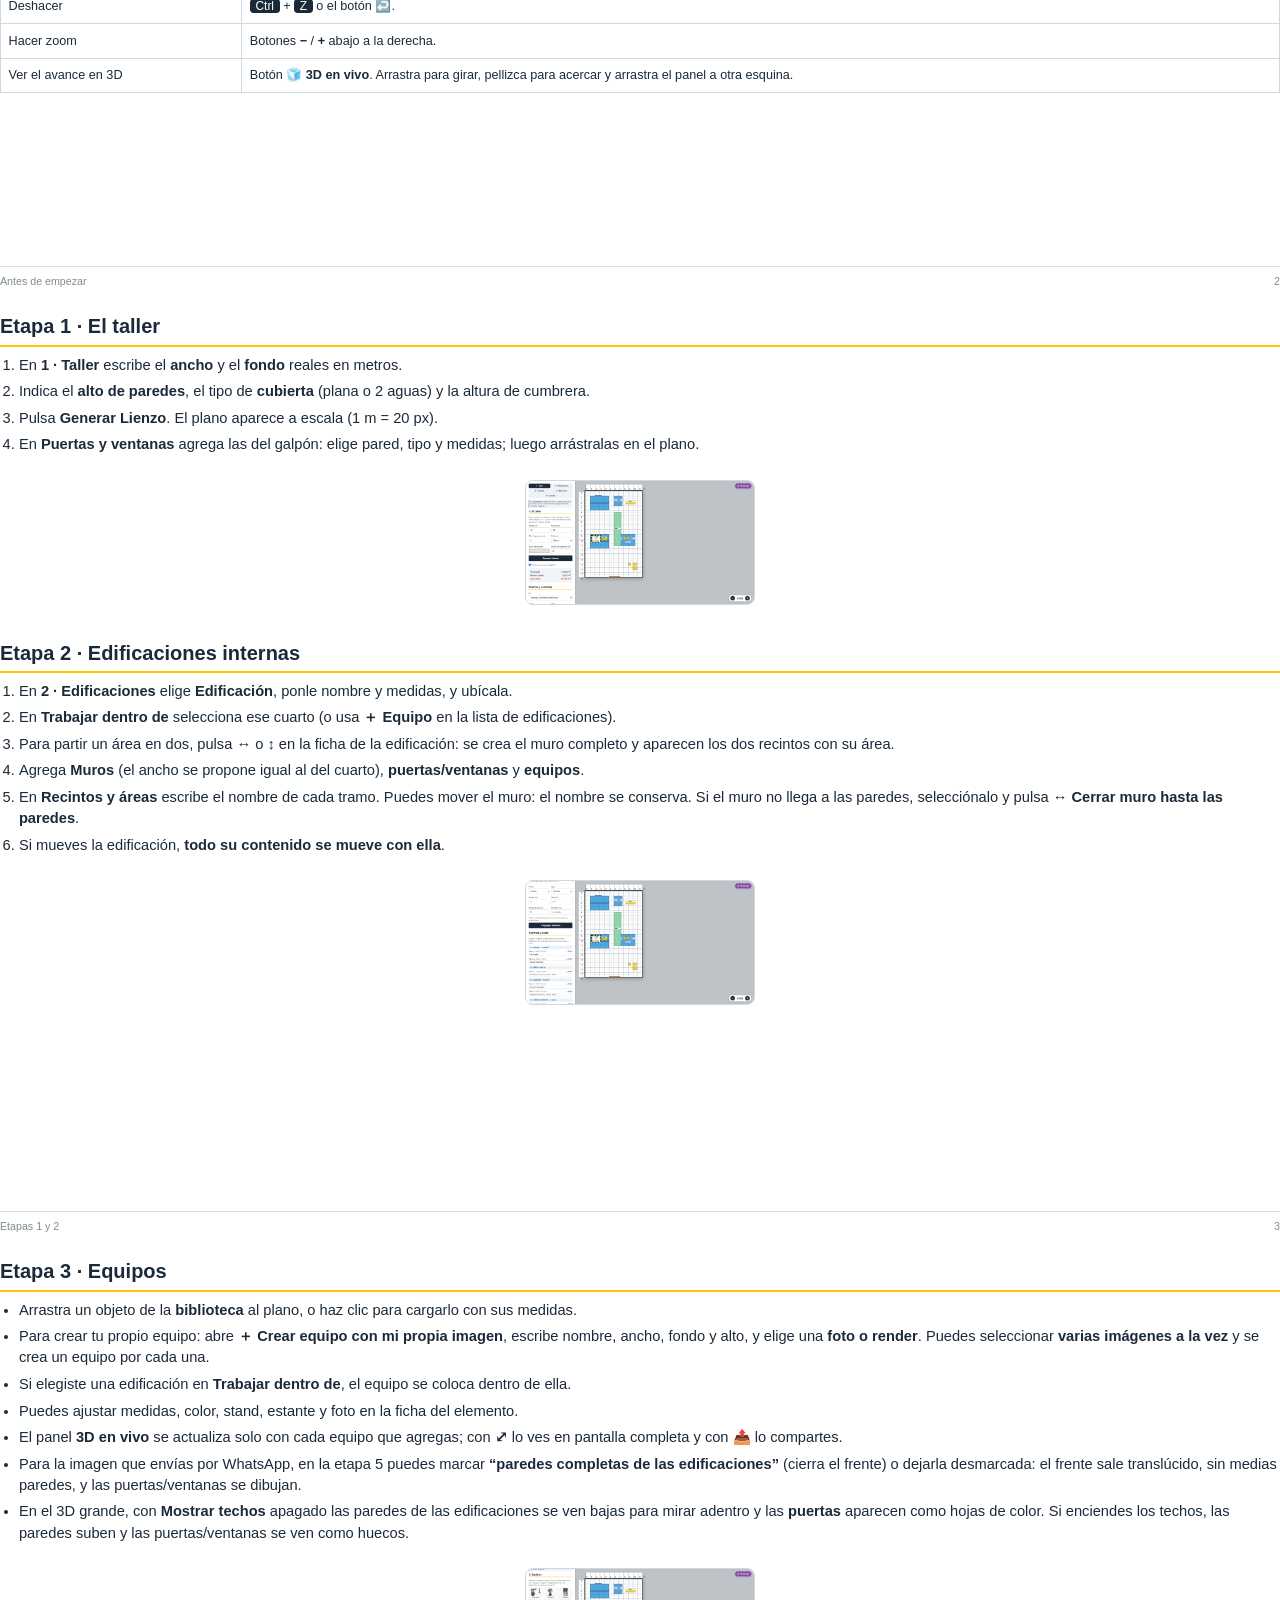
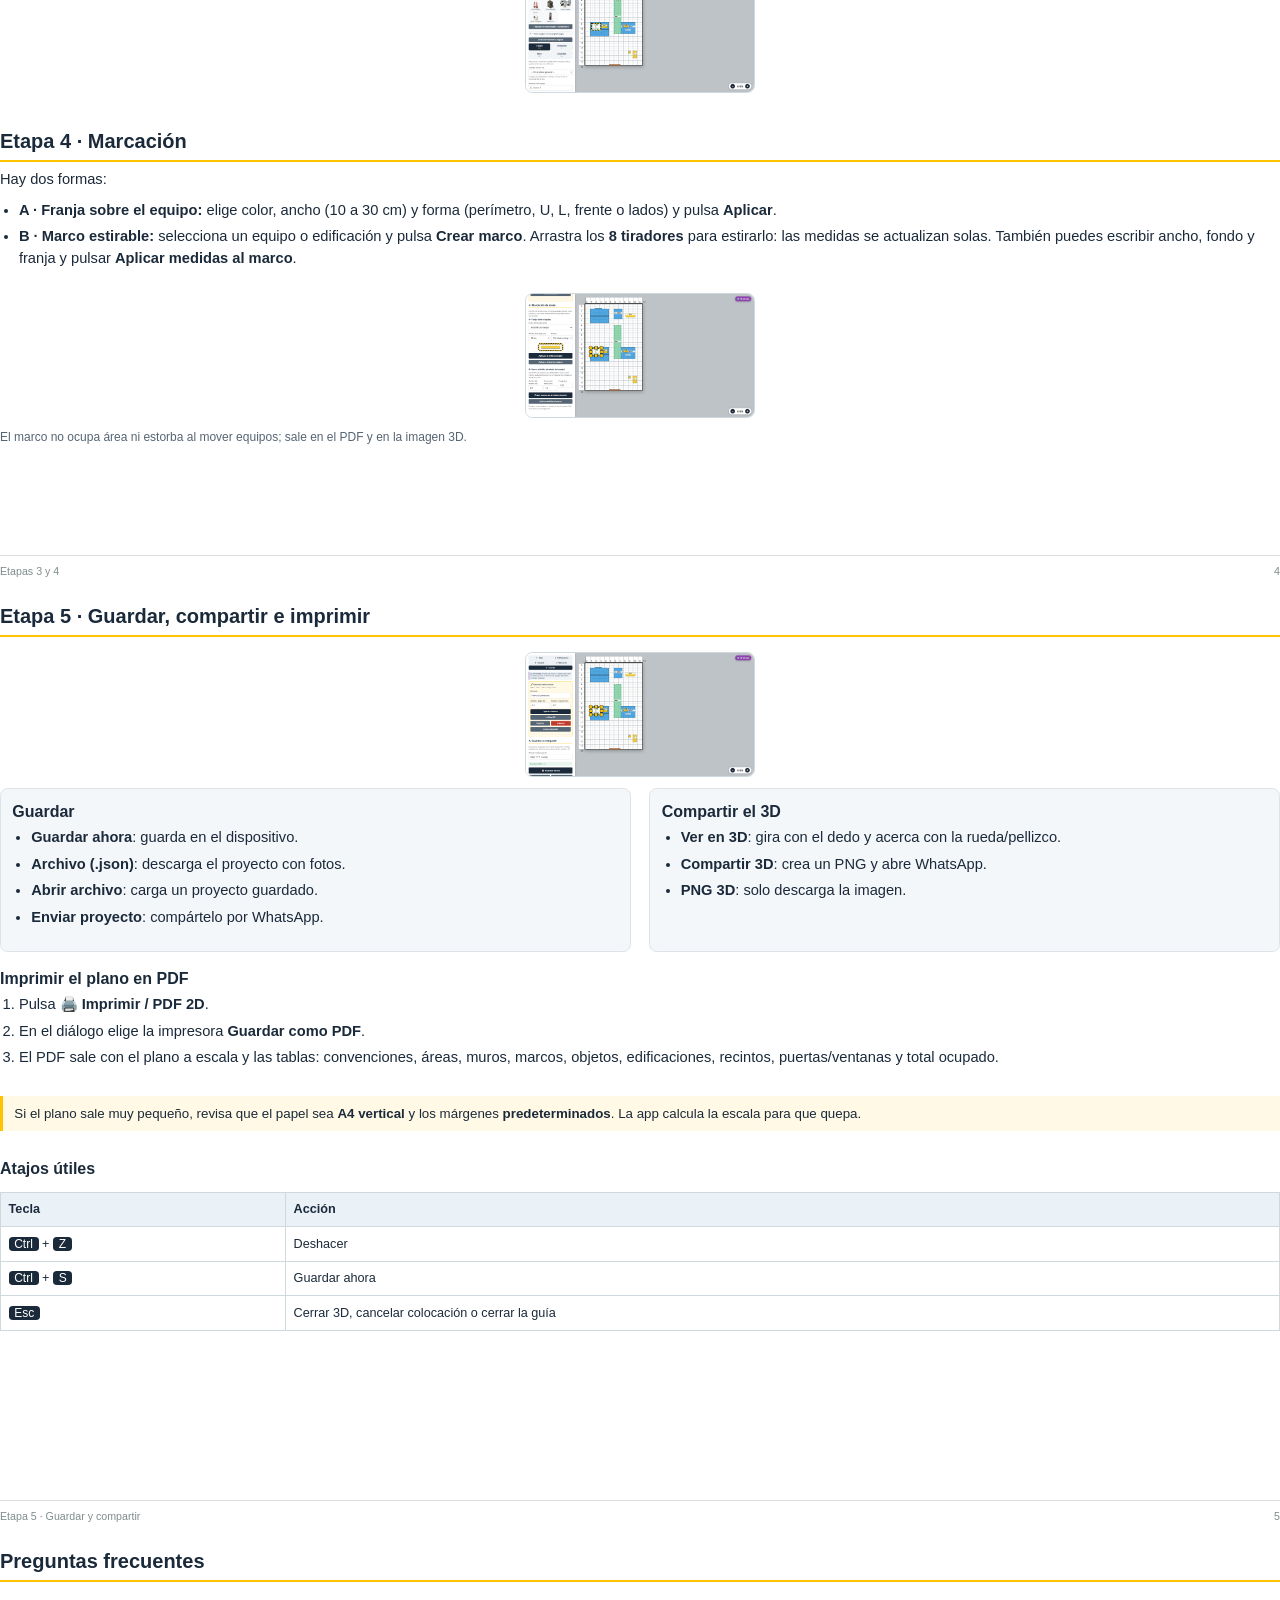
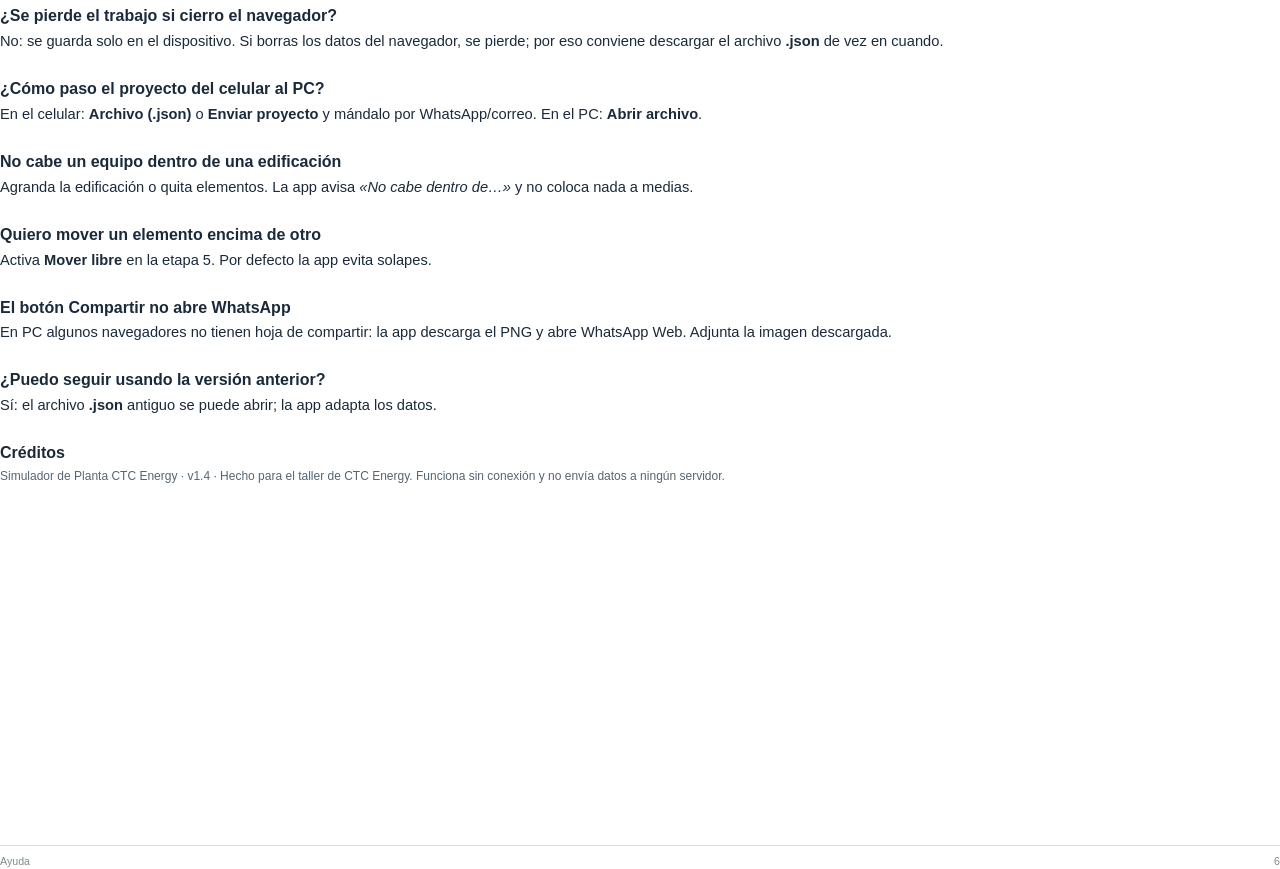
==== commit b78976d9: "v1.4.5: paredes translucidas en 3D y PNG con puertas/ventanas, botones fuera en equipos pequenos, ce" ====
--- a/docs/guia.html
+++ b/docs/guia.html
@@ -23,7 +23,7 @@
     .hero img { width: 100%; max-height: 118mm; object-fit: contain; border: 1px solid #cfd8dc; border-radius: 3mm; }
     .foot { margin-top: auto; font-size: 8pt; color: #7F8C8D;
             border-top: 1px solid #ddd; padding-top: 2mm; display: flex; justify-content: space-between; }
-    .shot { height: auto; max-height: 46mm; width: auto; max-width: 100%; display: block; margin: 2mm auto 3mm; border: 1px solid #cfd8dc; border-radius: 2mm; }
+    .shot { height: auto; max-height: 33mm; width: auto; max-width: 100%; display: block; margin: 2mm auto 3mm; border: 1px solid #cfd8dc; border-radius: 2mm; }
     .cols { display: grid; grid-template-columns: 1fr 1fr; gap: 5mm; }
     .card { background: #F4F7FA; border: 1px solid #DDE3E9; border-radius: 2mm; padding: 3mm; }
     .card h3 { margin-top: 0; }
@@ -52,7 +52,7 @@
     <h1>Simulador de Planta</h1>
     <p class="sub">Guía rápida para dibujar el taller por etapas, guardar el trabajo,
         compartirlo en 3D por WhatsApp e imprimir el plano en PDF.</p>
-    <p><span class="tag">Versión 1.4.4</span> &nbsp; <span class="tiny">Octubre de 2026 · 5 etapas · 3D en vivo · 44 pruebas automáticas</span></p>
+    <p><span class="tag">Versión 1.4.5</span> &nbsp; <span class="tiny">Octubre de 2026 · 5 etapas · 3D en vivo · 44 pruebas automáticas</span></p>
     <div class="hero"><img src="v14-3d.png" alt="Vista 3D del taller"></div>
     <div class="foot"><span>Simulador de Planta CTC Energy · Guía rápida</span><span>1</span></div>
 </div>
@@ -83,7 +83,7 @@
         <tr><th>Acción</th><th>Cómo</th></tr>
         <tr><td>Mover un elemento</td><td>Mantén pulsado y arrastra (ratón o dedo).</td></tr>
         <tr><td>Seleccionar / editar</td><td>Toca el elemento: arriba del panel aparece su ficha.</td></tr>
-        <tr><td>Girar 90°</td><td>Botón <b>↻</b> del elemento: gira siempre; si no cabe, avisa y queda encimado.</td></tr>
+        <tr><td>Girar 90°</td><td>Botón <b>↻</b> del elemento o <b>↻ Girar 90°</b> en la ficha: gira siempre; si no cabe, avisa.</td></tr>
         <tr><td>Borrar</td><td>Botón <b>×</b> del elemento o <b>Eliminar</b> en la ficha.</td></tr>
         <tr><td>Deshacer</td><td><span class="kbd">Ctrl</span> + <span class="kbd">Z</span> o el botón <b>↩️</b>.</td></tr>
         <tr><td>Hacer zoom</td><td>Botones <b>−</b> / <b>+</b> abajo a la derecha.</td></tr>
@@ -110,7 +110,8 @@
         <li>Para partir un área en dos, pulsa <b>↔</b> o <b>↕</b> en la ficha de la edificación:
             se crea el muro completo y aparecen los dos recintos con su área.</li>
         <li>Agrega <b>Muros</b> (el ancho se propone igual al del cuarto), <b>puertas/ventanas</b> y <b>equipos</b>.</li>
-        <li>En <b>Recintos y áreas</b> escribe el nombre de cada tramo. Puedes mover el muro: el nombre se conserva.</li>
+        <li>En <b>Recintos y áreas</b> escribe el nombre de cada tramo. Puedes mover el muro: el nombre se conserva.
+            Si el muro no llega a las paredes, selecciónalo y pulsa <b>↔ Cerrar muro hasta las paredes</b>.</li>
         <li>Si mueves la edificación, <b>todo su contenido se mueve con ella</b>.</li>
     </ol>
     <img class="shot" src="v14-edificaciones.png" alt="Etapa 2">
@@ -129,6 +130,9 @@
         <li>Puedes ajustar medidas, color, stand, estante y foto en la ficha del elemento.</li>
         <li>El panel <b>3D en vivo</b> se actualiza solo con cada equipo que agregas; con <b>⤢</b>
             lo ves en pantalla completa y con <b>📤</b> lo compartes.</li>
+        <li>Para la imagen que envías por WhatsApp, en la etapa 5 puedes marcar
+            <b>“paredes completas de las edificaciones”</b> (cierra el frente) o dejarla desmarcada:
+            el frente sale translúcido, sin medias paredes, y las puertas/ventanas se dibujan.</li>
         <li>En el 3D grande, con <b>Mostrar techos</b> apagado las paredes de las edificaciones se ven
             bajas para mirar adentro y las <b>puertas</b> aparecen como hojas de color. Si enciendes los
             techos, las paredes suben y las puertas/ventanas se ven como huecos.</li>
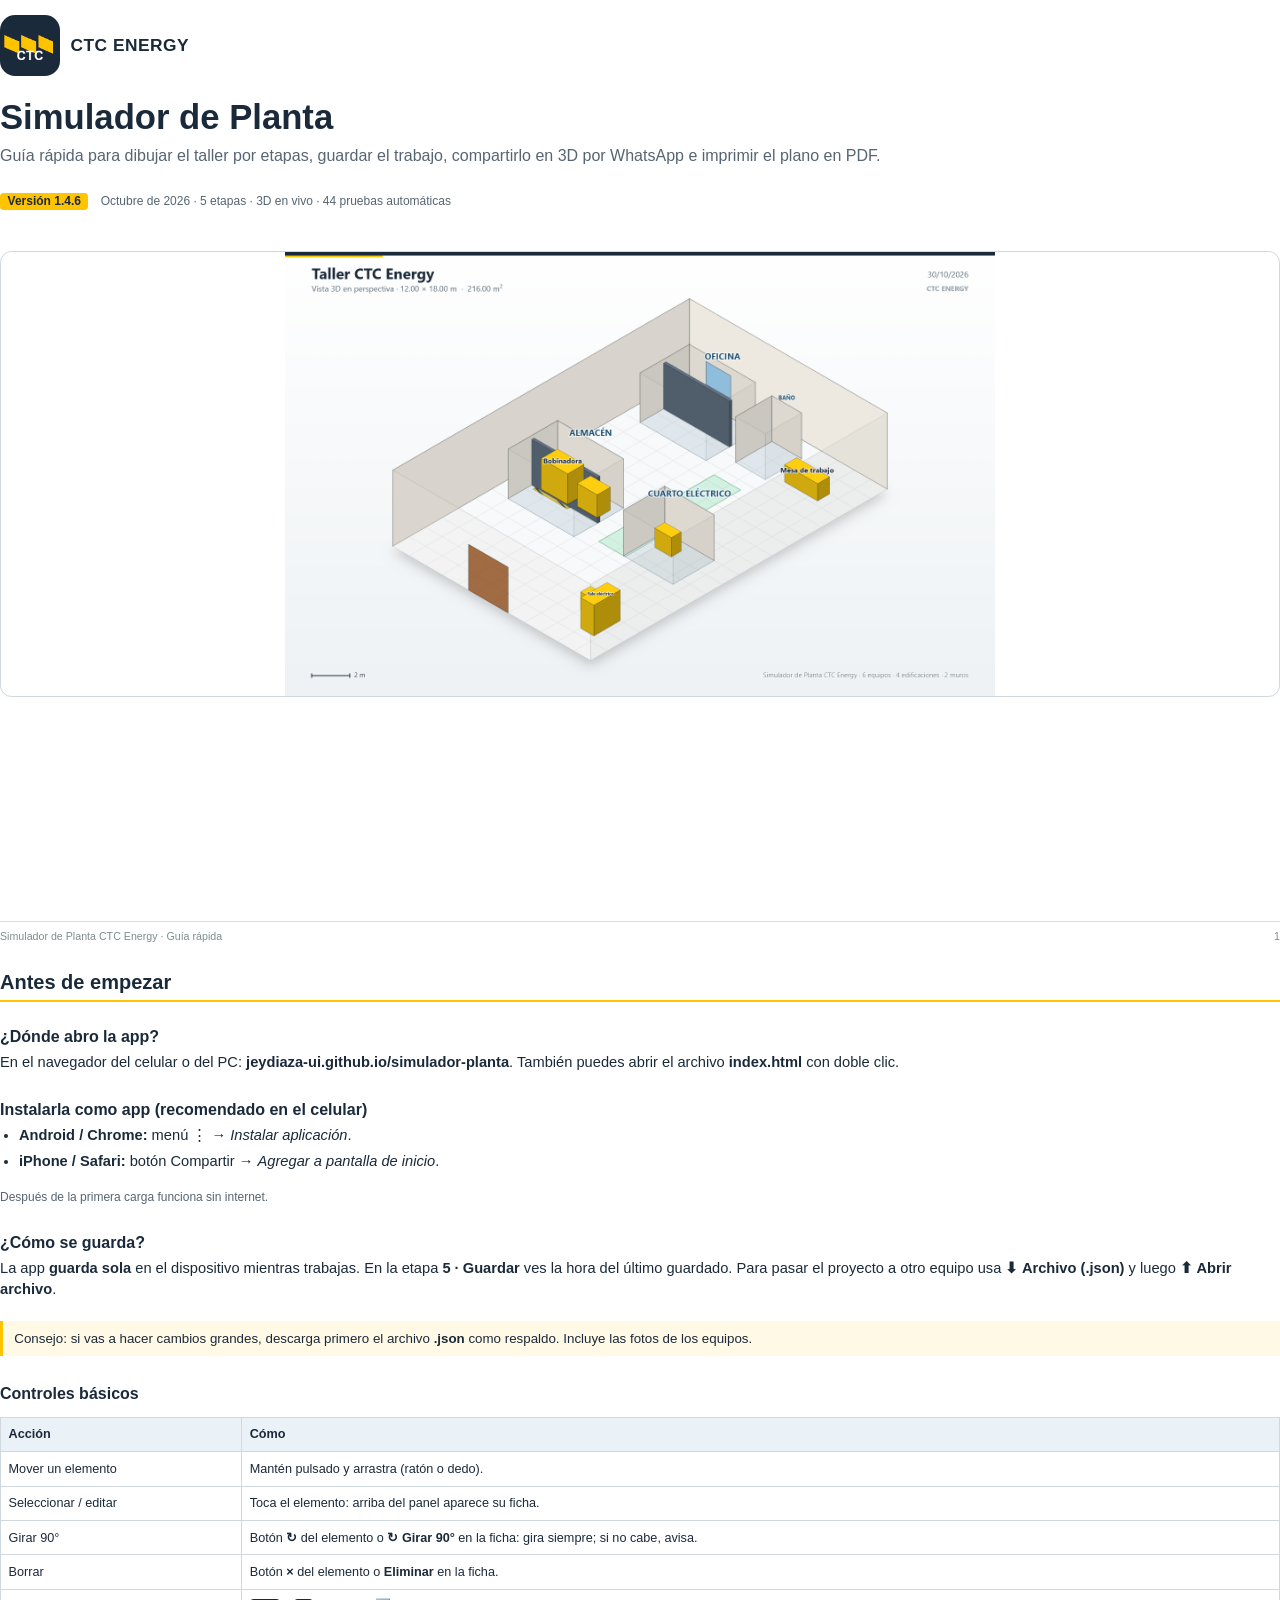
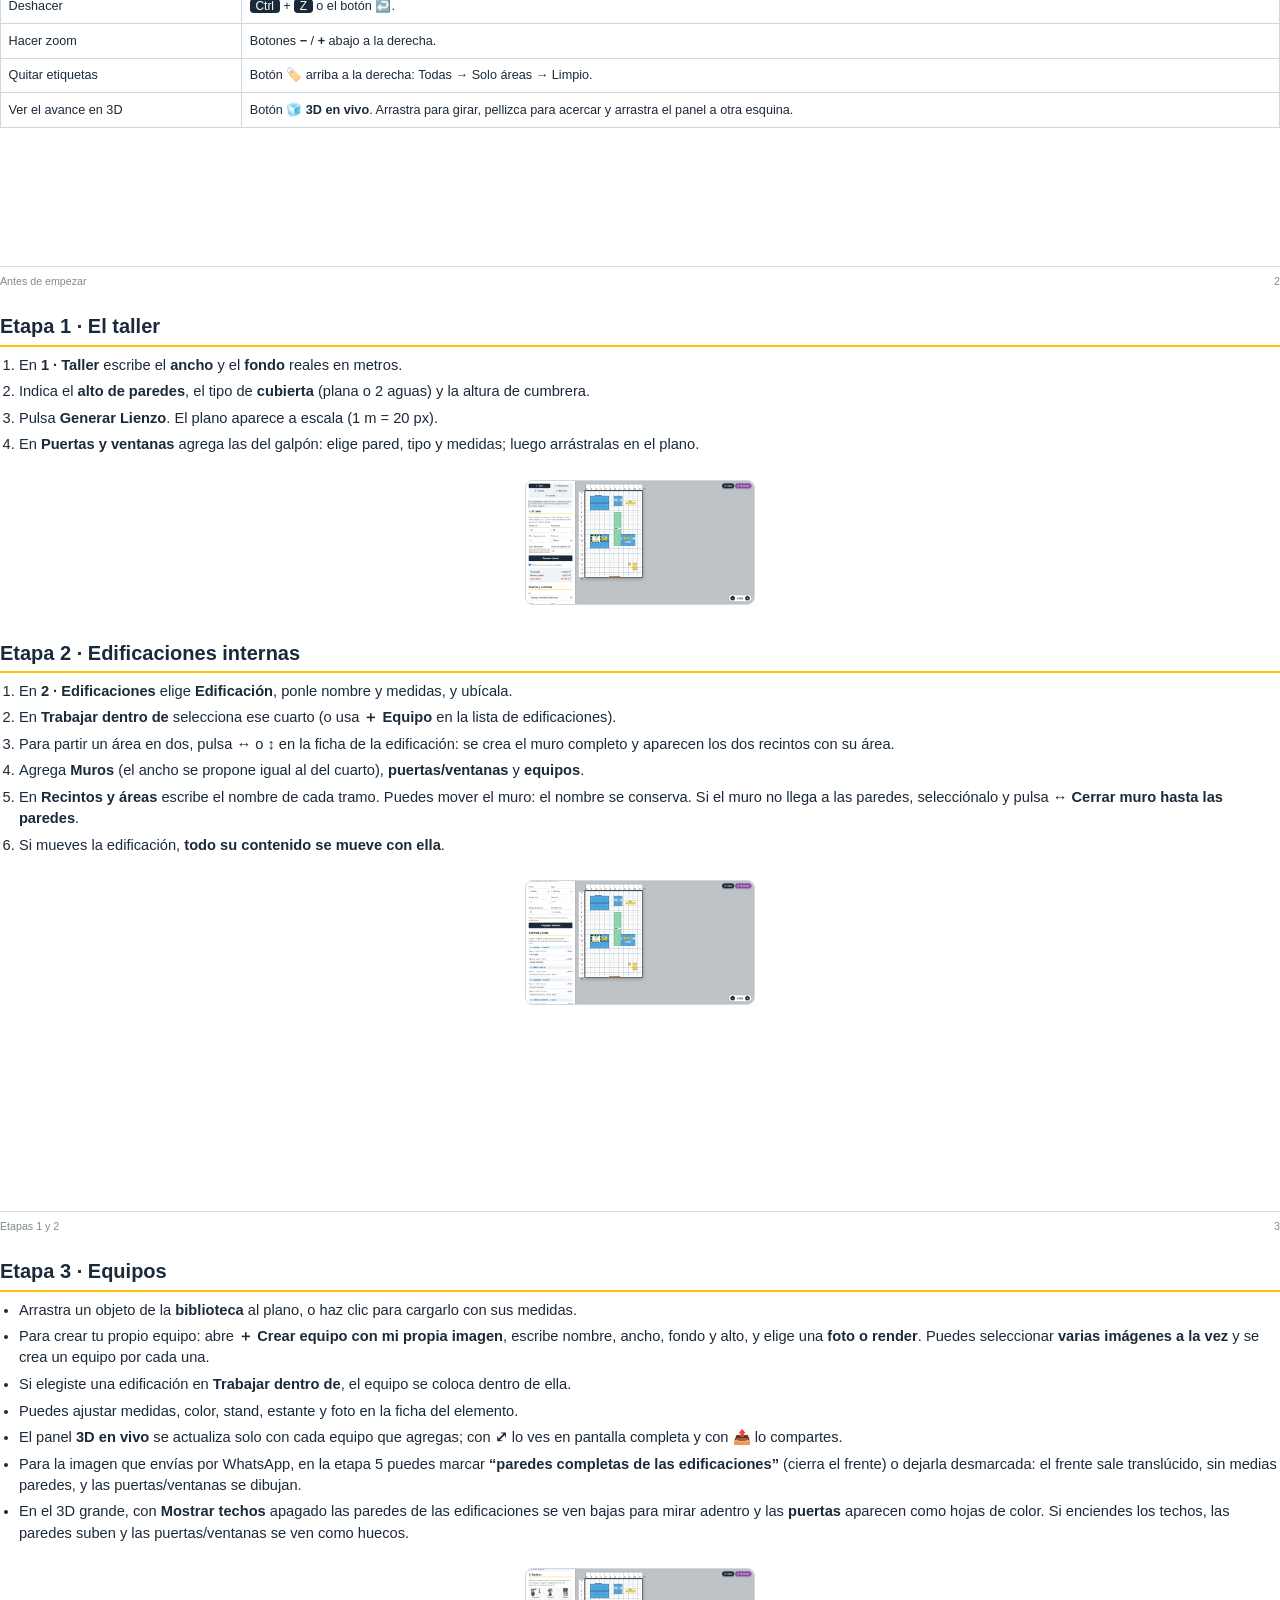
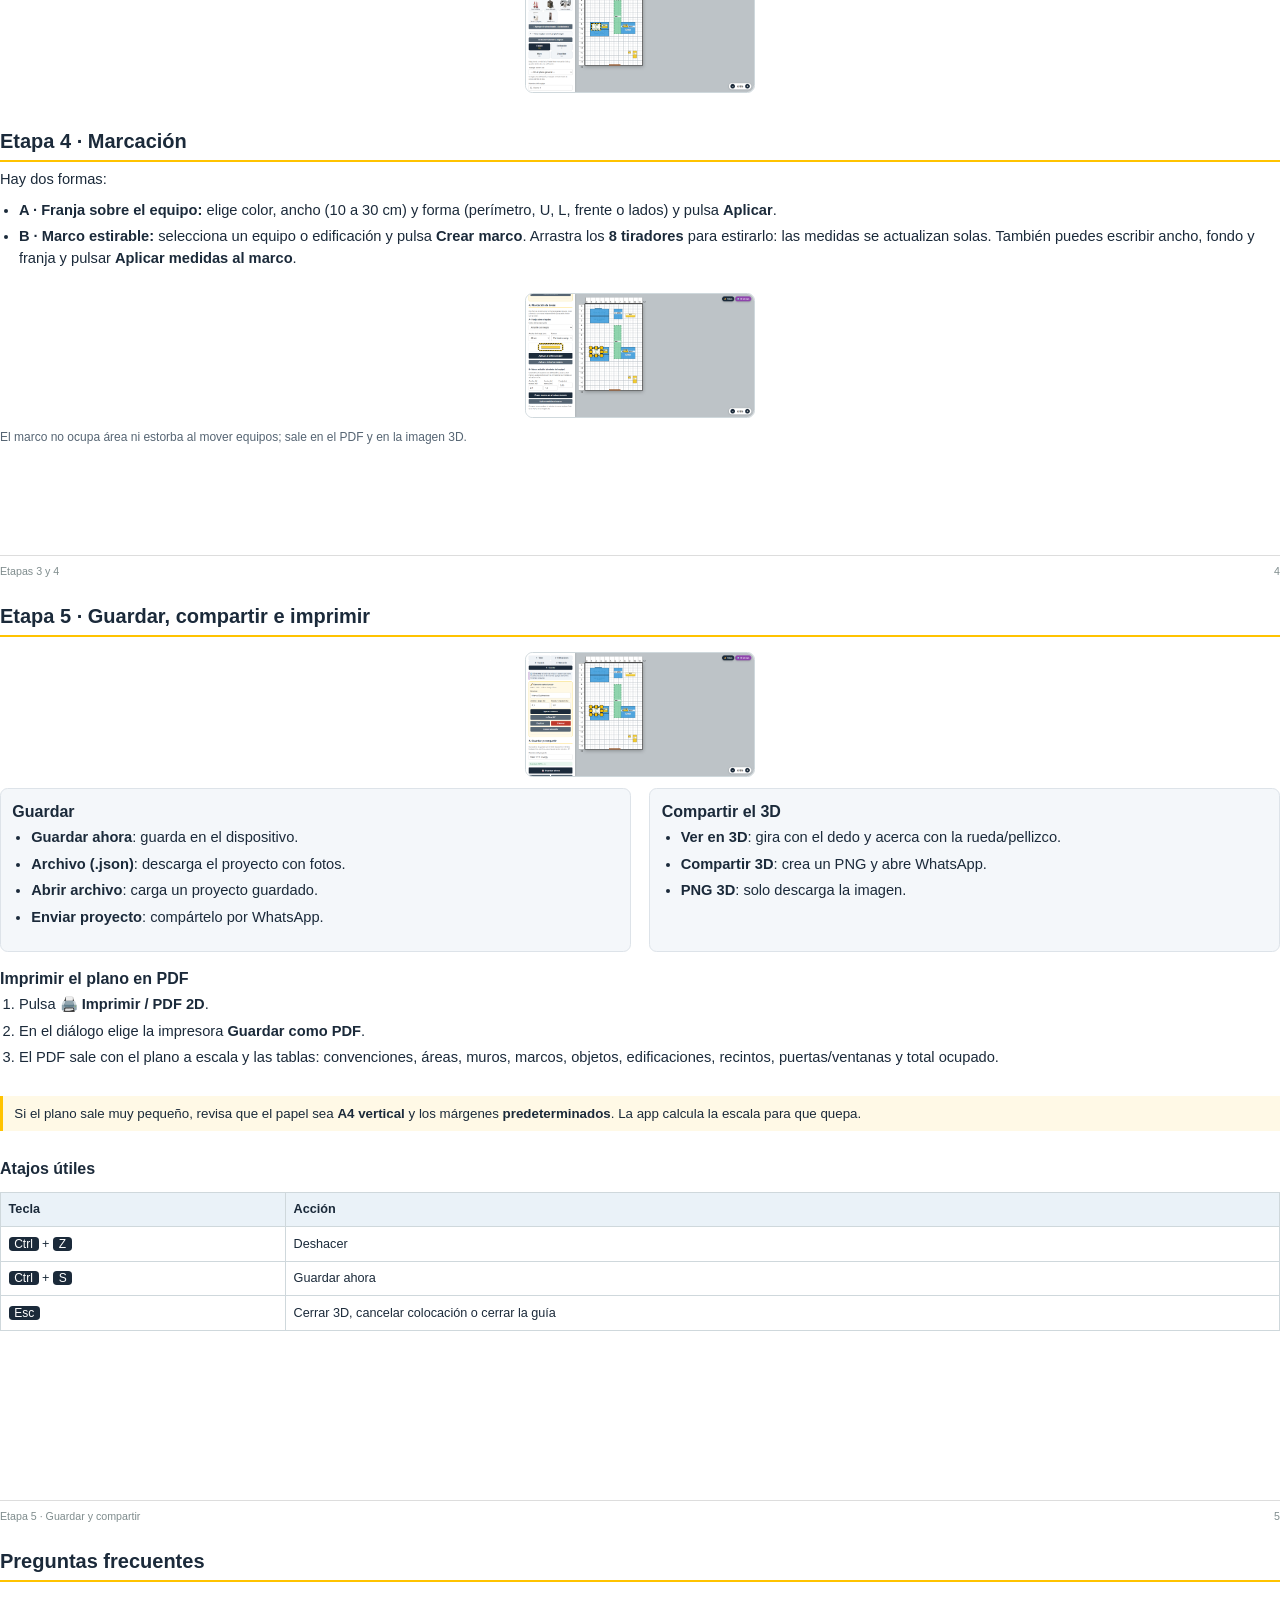
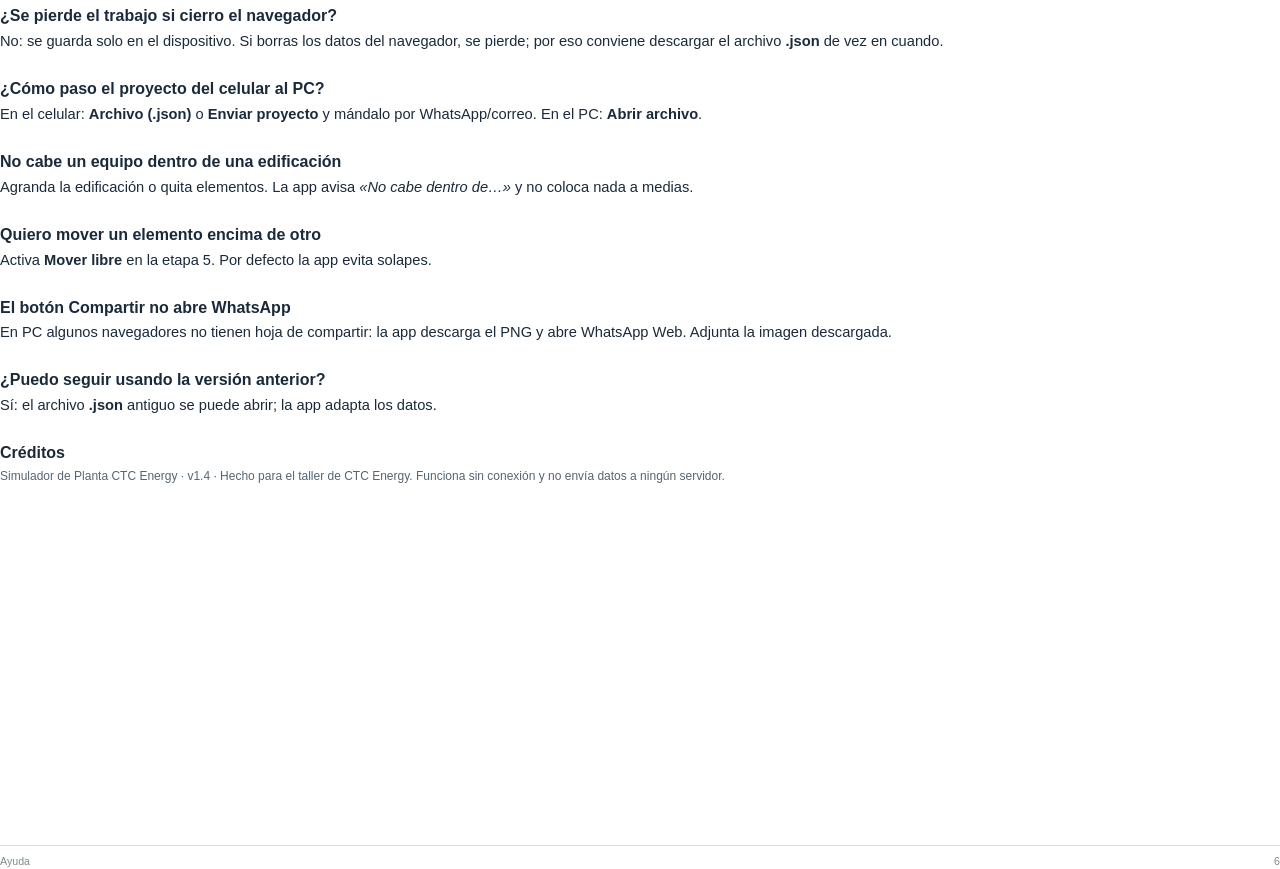
==== commit 5d36a9e5: "v1.4.6: boton de etiquetas Todas/Areas/Limpio, plano limpio sin rotulos y preferencia guardada" ====
--- a/docs/guia.html
+++ b/docs/guia.html
@@ -52,7 +52,7 @@
     <h1>Simulador de Planta</h1>
     <p class="sub">Guía rápida para dibujar el taller por etapas, guardar el trabajo,
         compartirlo en 3D por WhatsApp e imprimir el plano en PDF.</p>
-    <p><span class="tag">Versión 1.4.5</span> &nbsp; <span class="tiny">Octubre de 2026 · 5 etapas · 3D en vivo · 44 pruebas automáticas</span></p>
+    <p><span class="tag">Versión 1.4.6</span> &nbsp; <span class="tiny">Octubre de 2026 · 5 etapas · 3D en vivo · 44 pruebas automáticas</span></p>
     <div class="hero"><img src="v14-3d.png" alt="Vista 3D del taller"></div>
     <div class="foot"><span>Simulador de Planta CTC Energy · Guía rápida</span><span>1</span></div>
 </div>
@@ -87,6 +87,7 @@
         <tr><td>Borrar</td><td>Botón <b>×</b> del elemento o <b>Eliminar</b> en la ficha.</td></tr>
         <tr><td>Deshacer</td><td><span class="kbd">Ctrl</span> + <span class="kbd">Z</span> o el botón <b>↩️</b>.</td></tr>
         <tr><td>Hacer zoom</td><td>Botones <b>−</b> / <b>+</b> abajo a la derecha.</td></tr>
+        <tr><td>Quitar etiquetas</td><td>Botón <b>🏷️</b> arriba a la derecha: Todas → Solo áreas → Limpio.</td></tr>
         <tr><td>Ver el avance en 3D</td><td>Botón <b>🧊 3D en vivo</b>. Arrastra para girar, pellizca para acercar y arrastra el panel a otra esquina.</td></tr>
     </table>
     <div class="foot"><span>Antes de empezar</span><span>2</span></div>
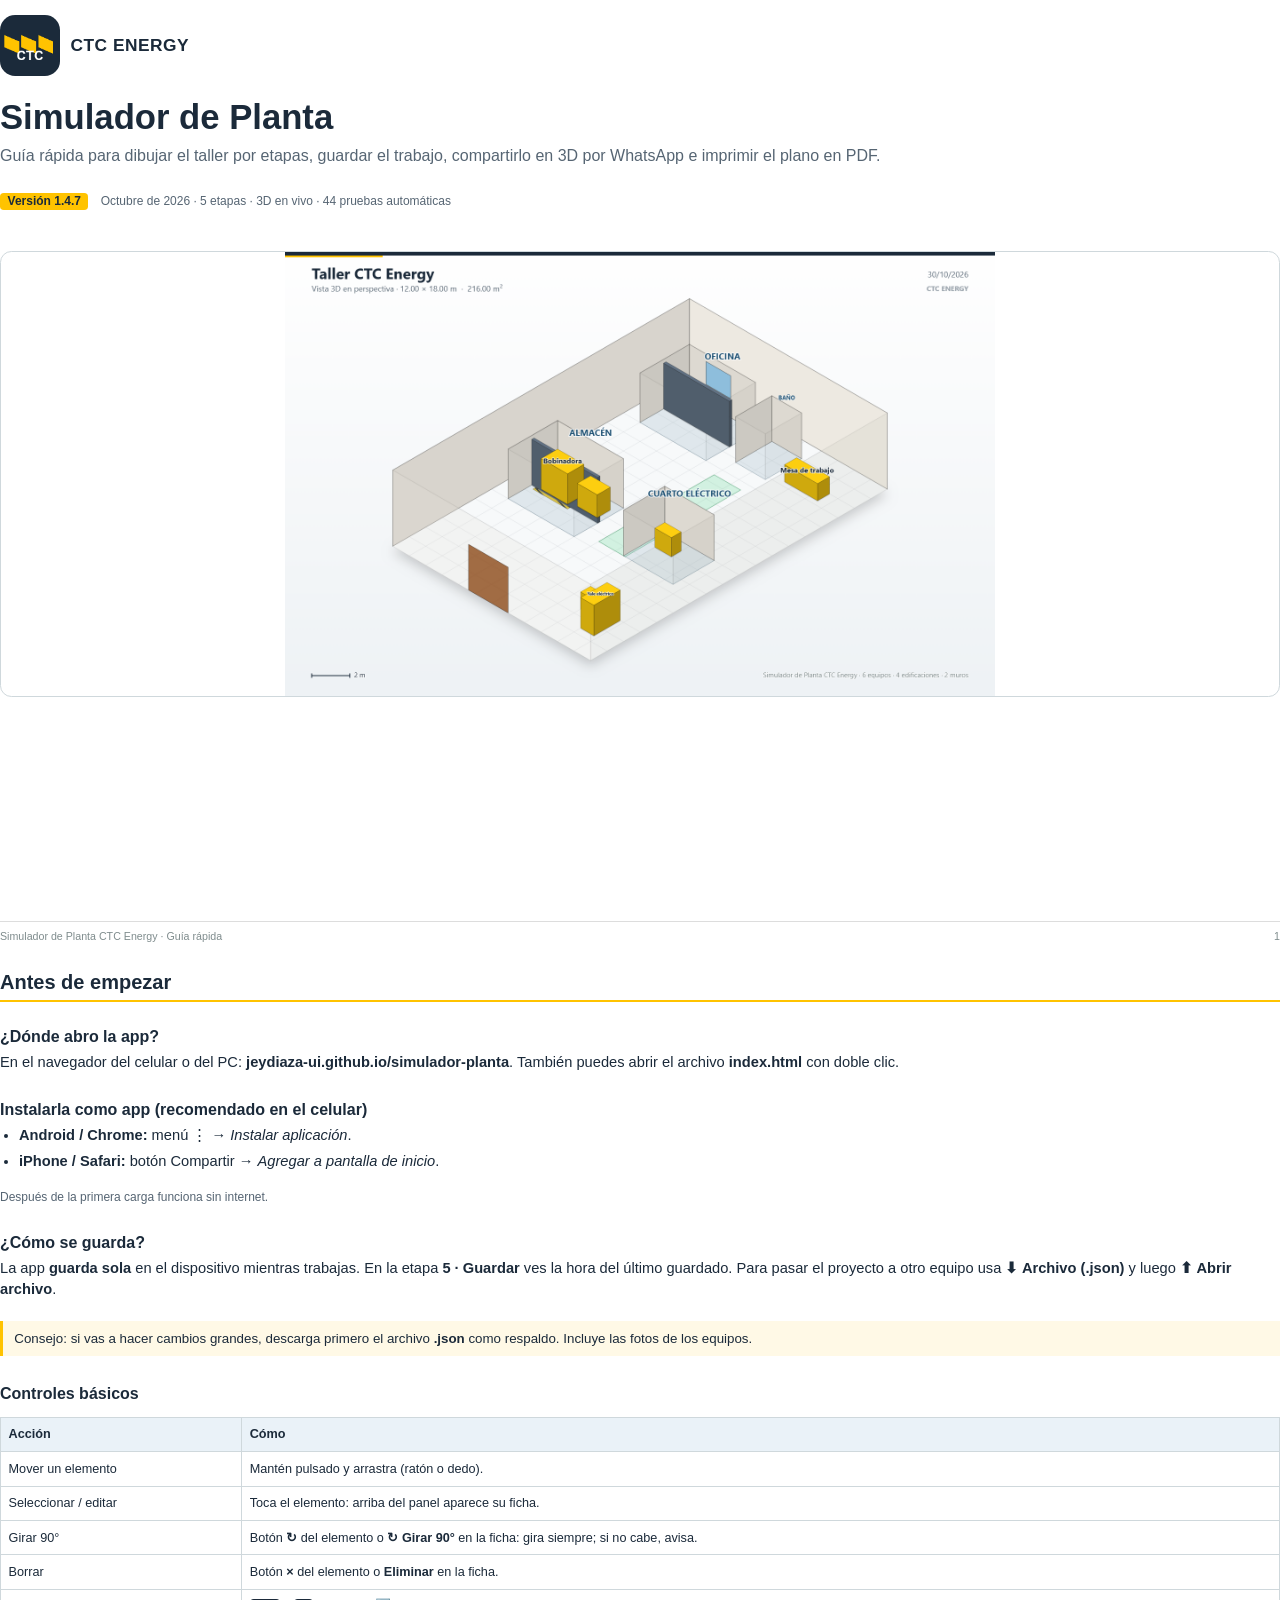
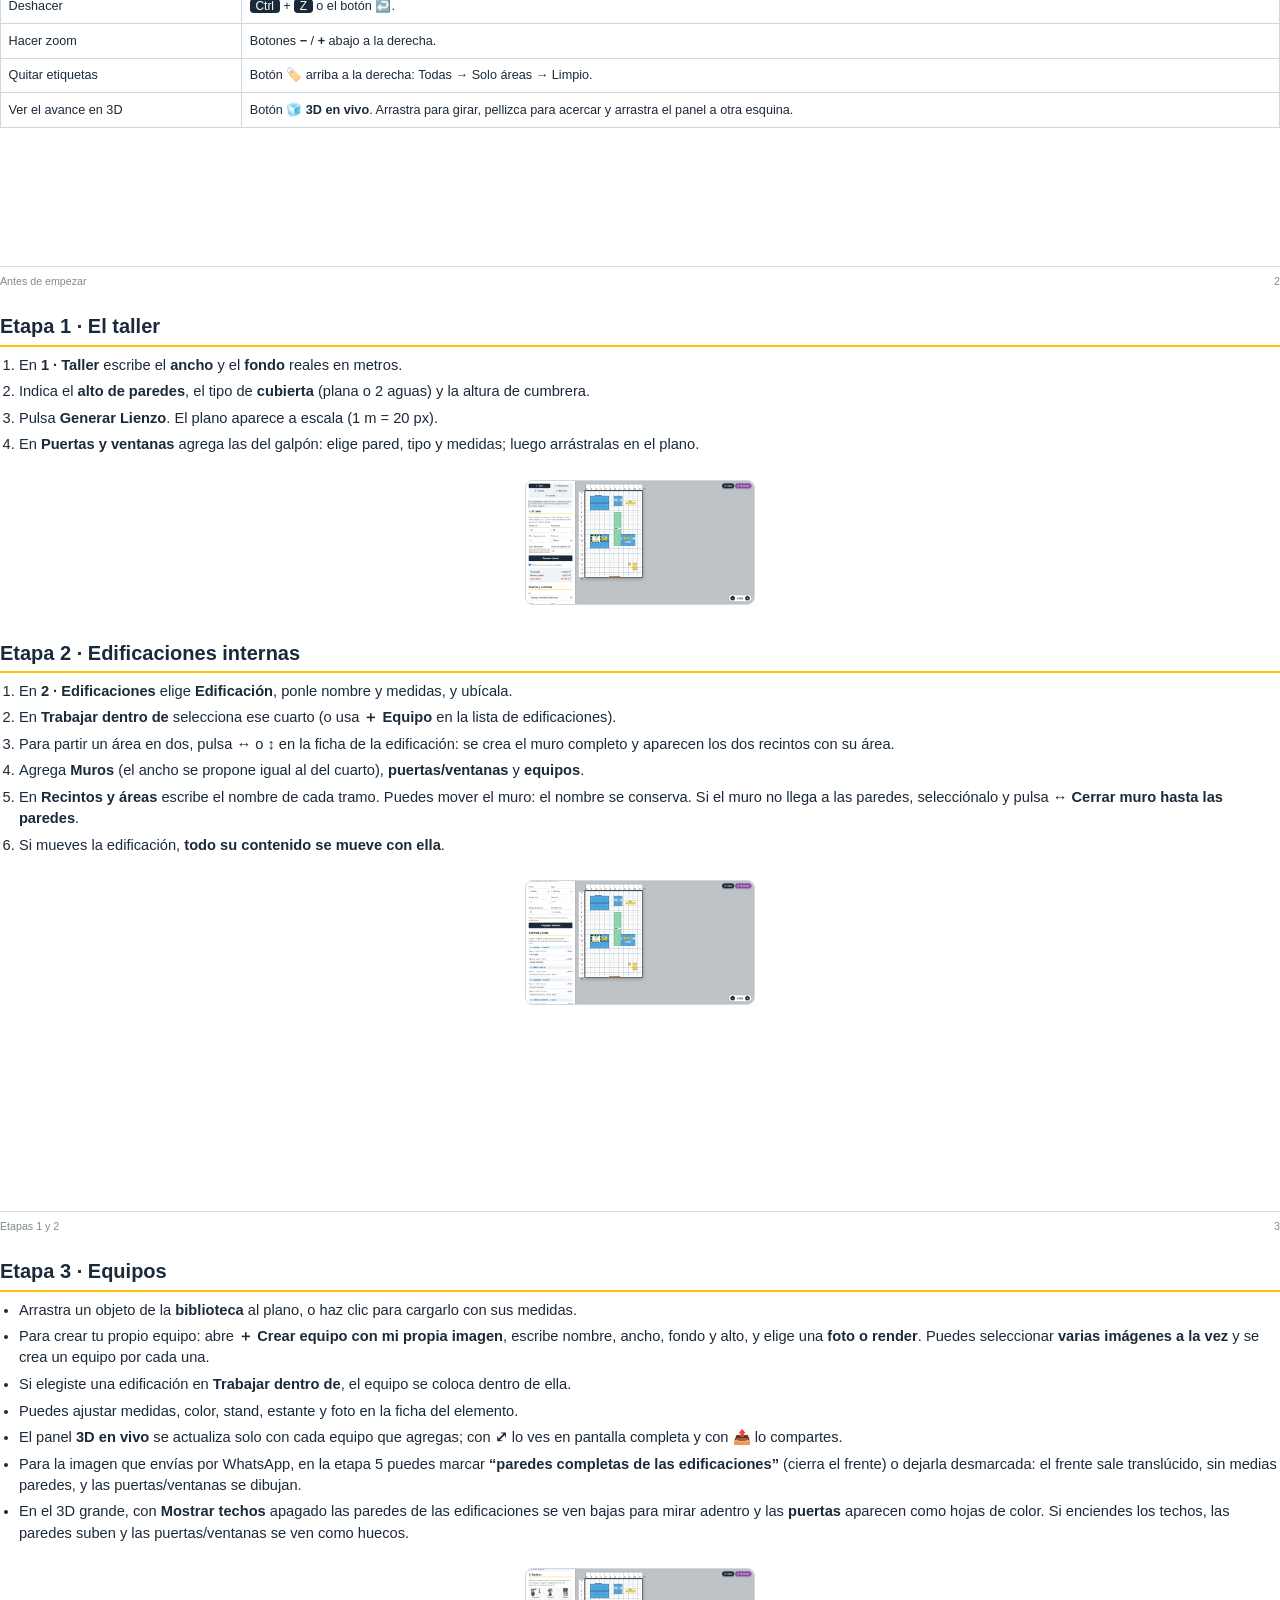
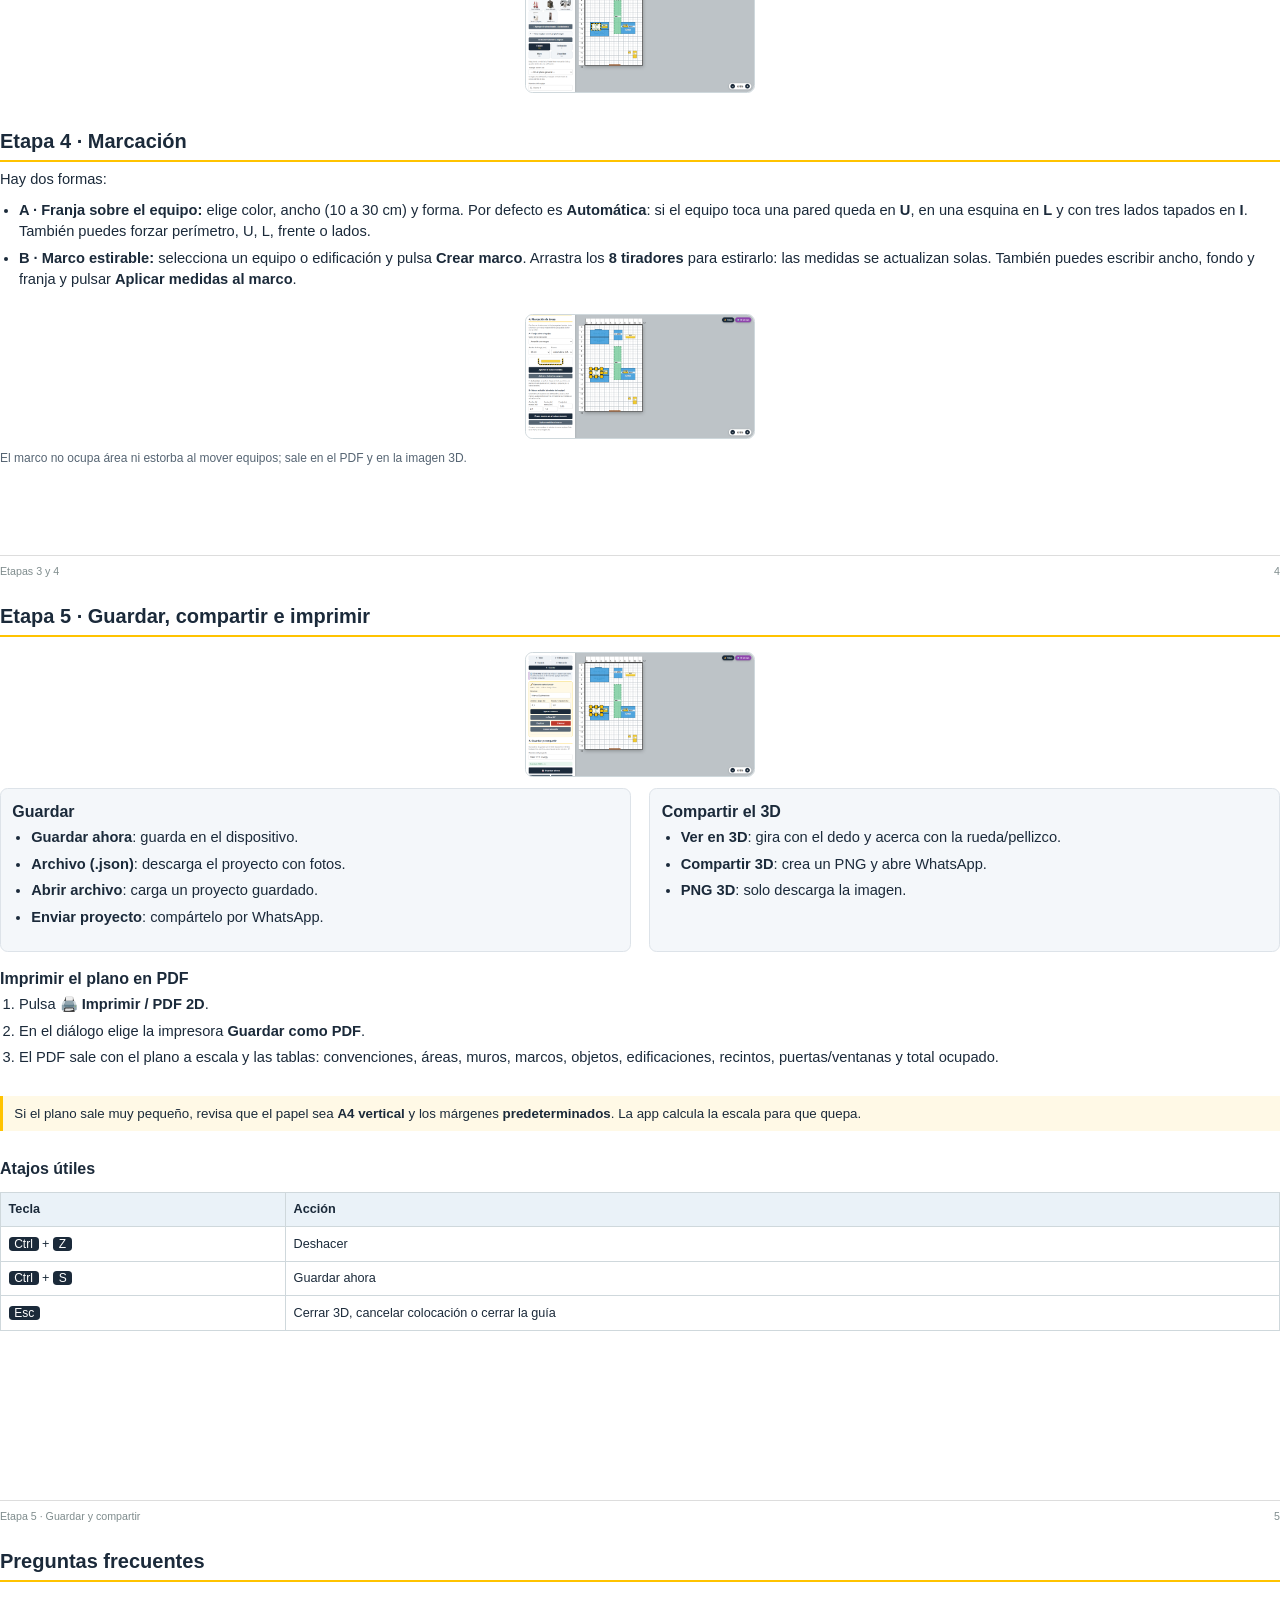
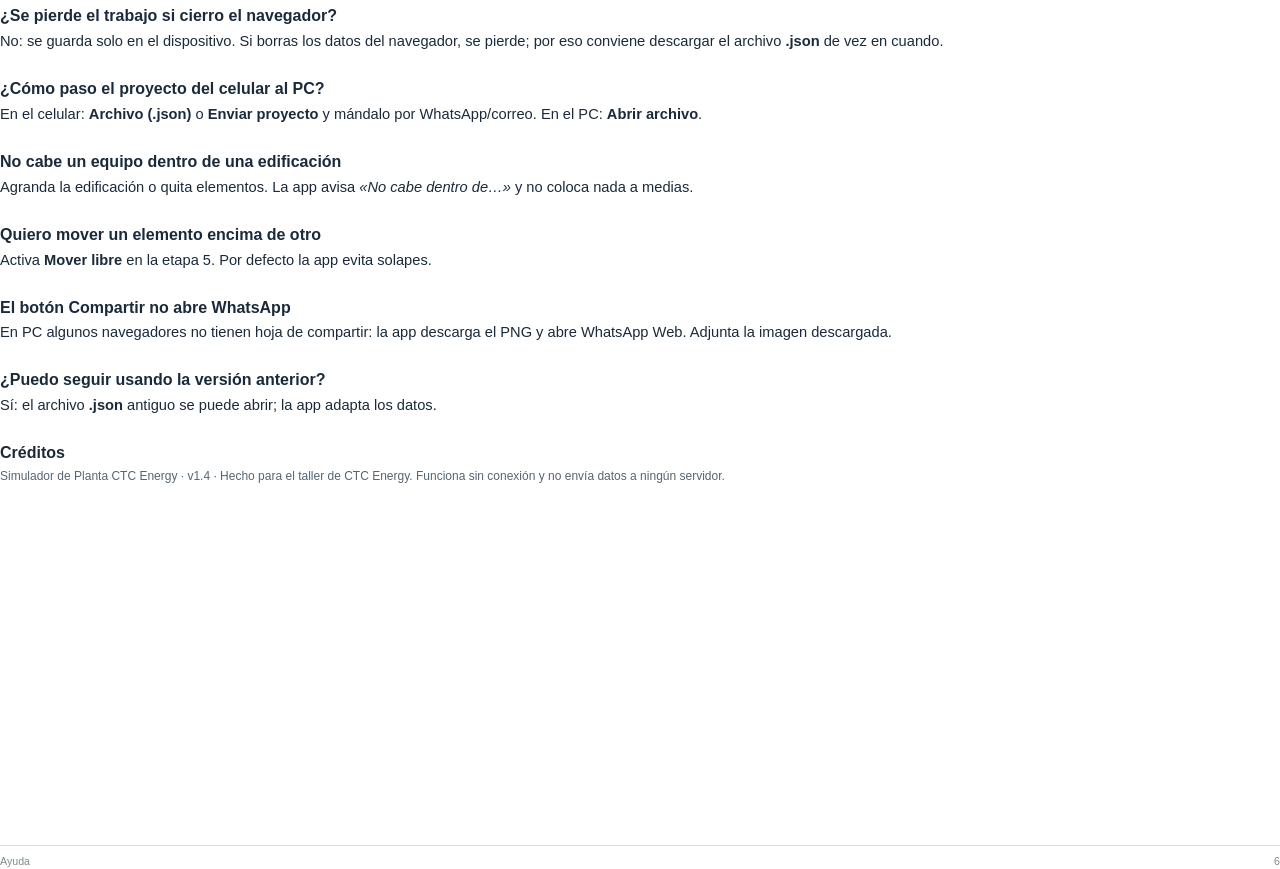
==== commit b8221716: "v1.4.7: marcacion automatica en U/L/I segun paredes y muros, migracion de proyectos viejos y recalcu" ====
--- a/docs/guia.html
+++ b/docs/guia.html
@@ -52,7 +52,7 @@
     <h1>Simulador de Planta</h1>
     <p class="sub">Guía rápida para dibujar el taller por etapas, guardar el trabajo,
         compartirlo en 3D por WhatsApp e imprimir el plano en PDF.</p>
-    <p><span class="tag">Versión 1.4.6</span> &nbsp; <span class="tiny">Octubre de 2026 · 5 etapas · 3D en vivo · 44 pruebas automáticas</span></p>
+    <p><span class="tag">Versión 1.4.7</span> &nbsp; <span class="tiny">Octubre de 2026 · 5 etapas · 3D en vivo · 44 pruebas automáticas</span></p>
     <div class="hero"><img src="v14-3d.png" alt="Vista 3D del taller"></div>
     <div class="foot"><span>Simulador de Planta CTC Energy · Guía rápida</span><span>1</span></div>
 </div>
@@ -143,8 +143,10 @@
     <h2>Etapa 4 · Marcación</h2>
     <p>Hay dos formas:</p>
     <ul>
-        <li><b>A · Franja sobre el equipo:</b> elige color, ancho (10 a 30 cm) y forma
-            (perímetro, U, L, frente o lados) y pulsa <b>Aplicar</b>.</li>
+        <li><b>A · Franja sobre el equipo:</b> elige color, ancho (10 a 30 cm) y forma.
+            Por defecto es <b>Automática</b>: si el equipo toca una pared queda en <b>U</b>,
+            en una esquina en <b>L</b> y con tres lados tapados en <b>I</b>. También puedes
+            forzar perímetro, U, L, frente o lados.</li>
         <li><b>B · Marco estirable:</b> selecciona un equipo o edificación y pulsa
             <b>Crear marco</b>. Arrastra los <b>8 tiradores</b> para estirarlo: las medidas se
             actualizan solas. También puedes escribir ancho, fondo y franja y pulsar
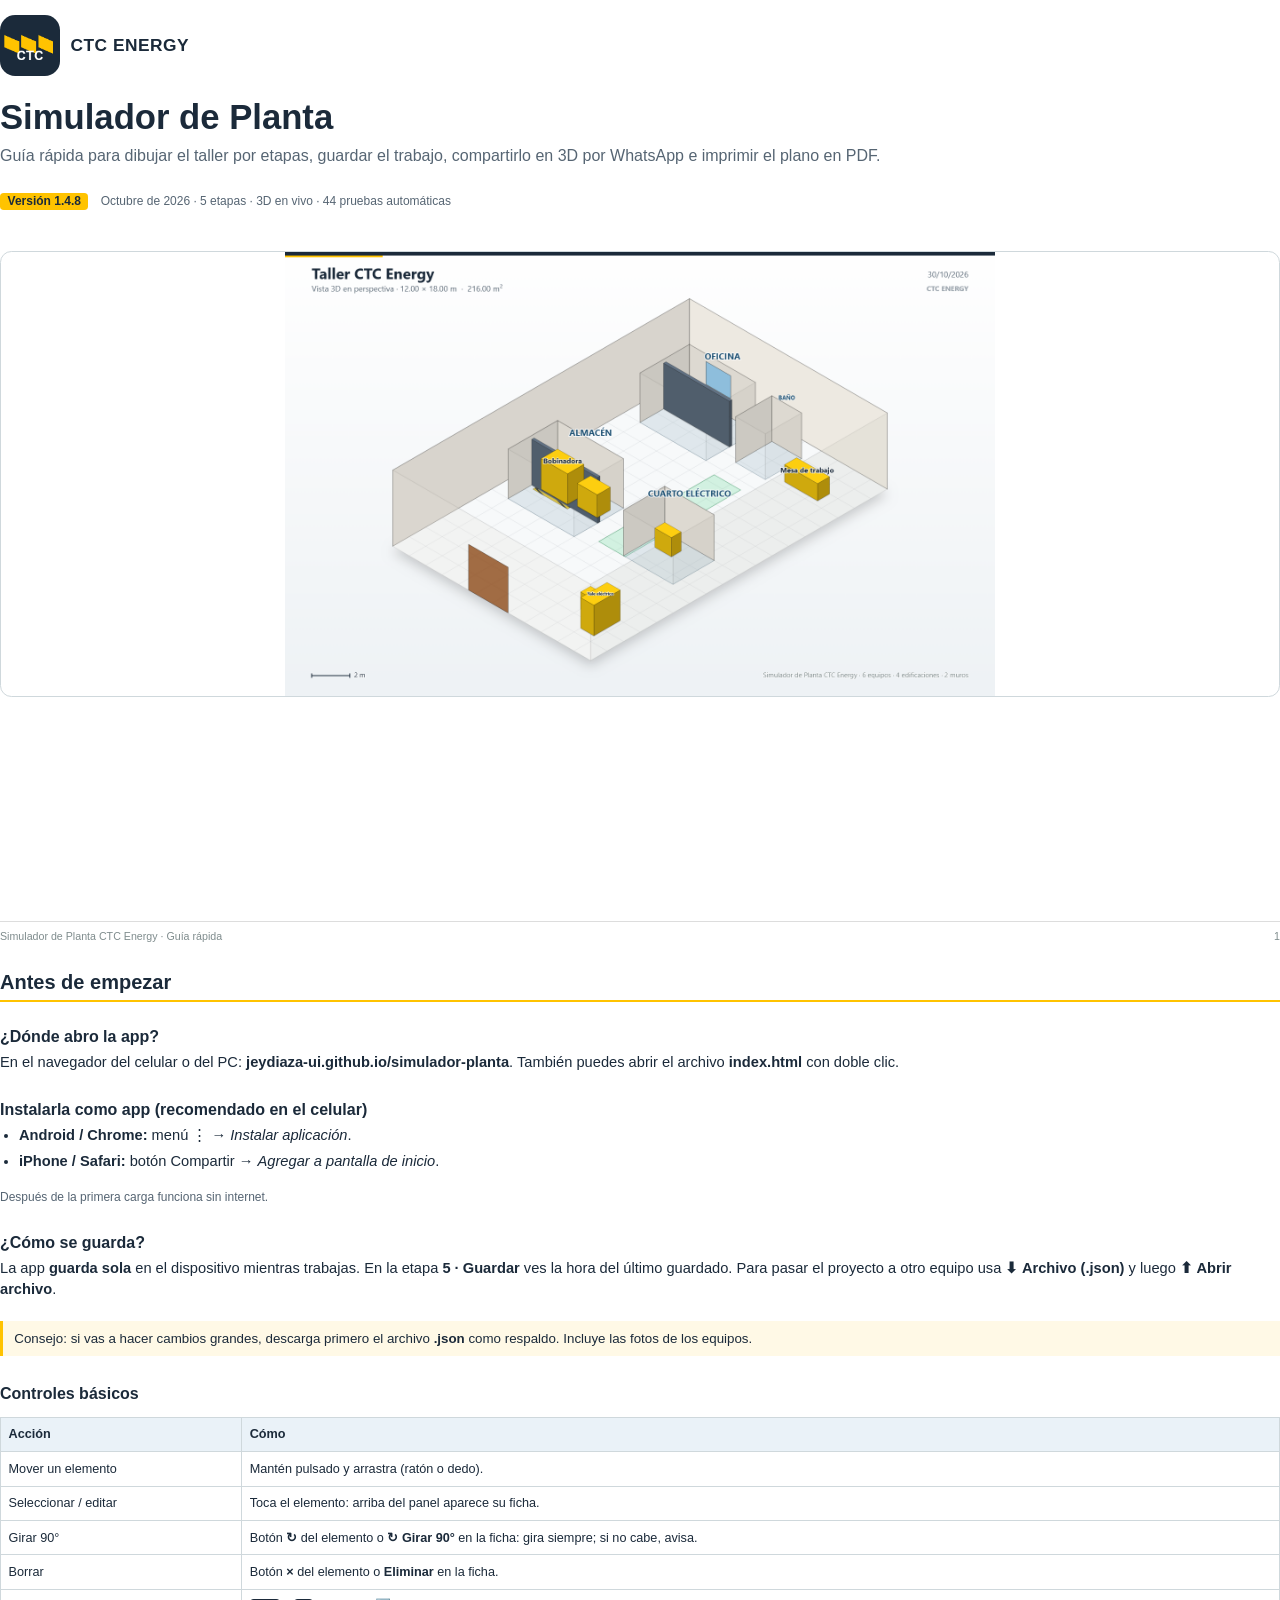
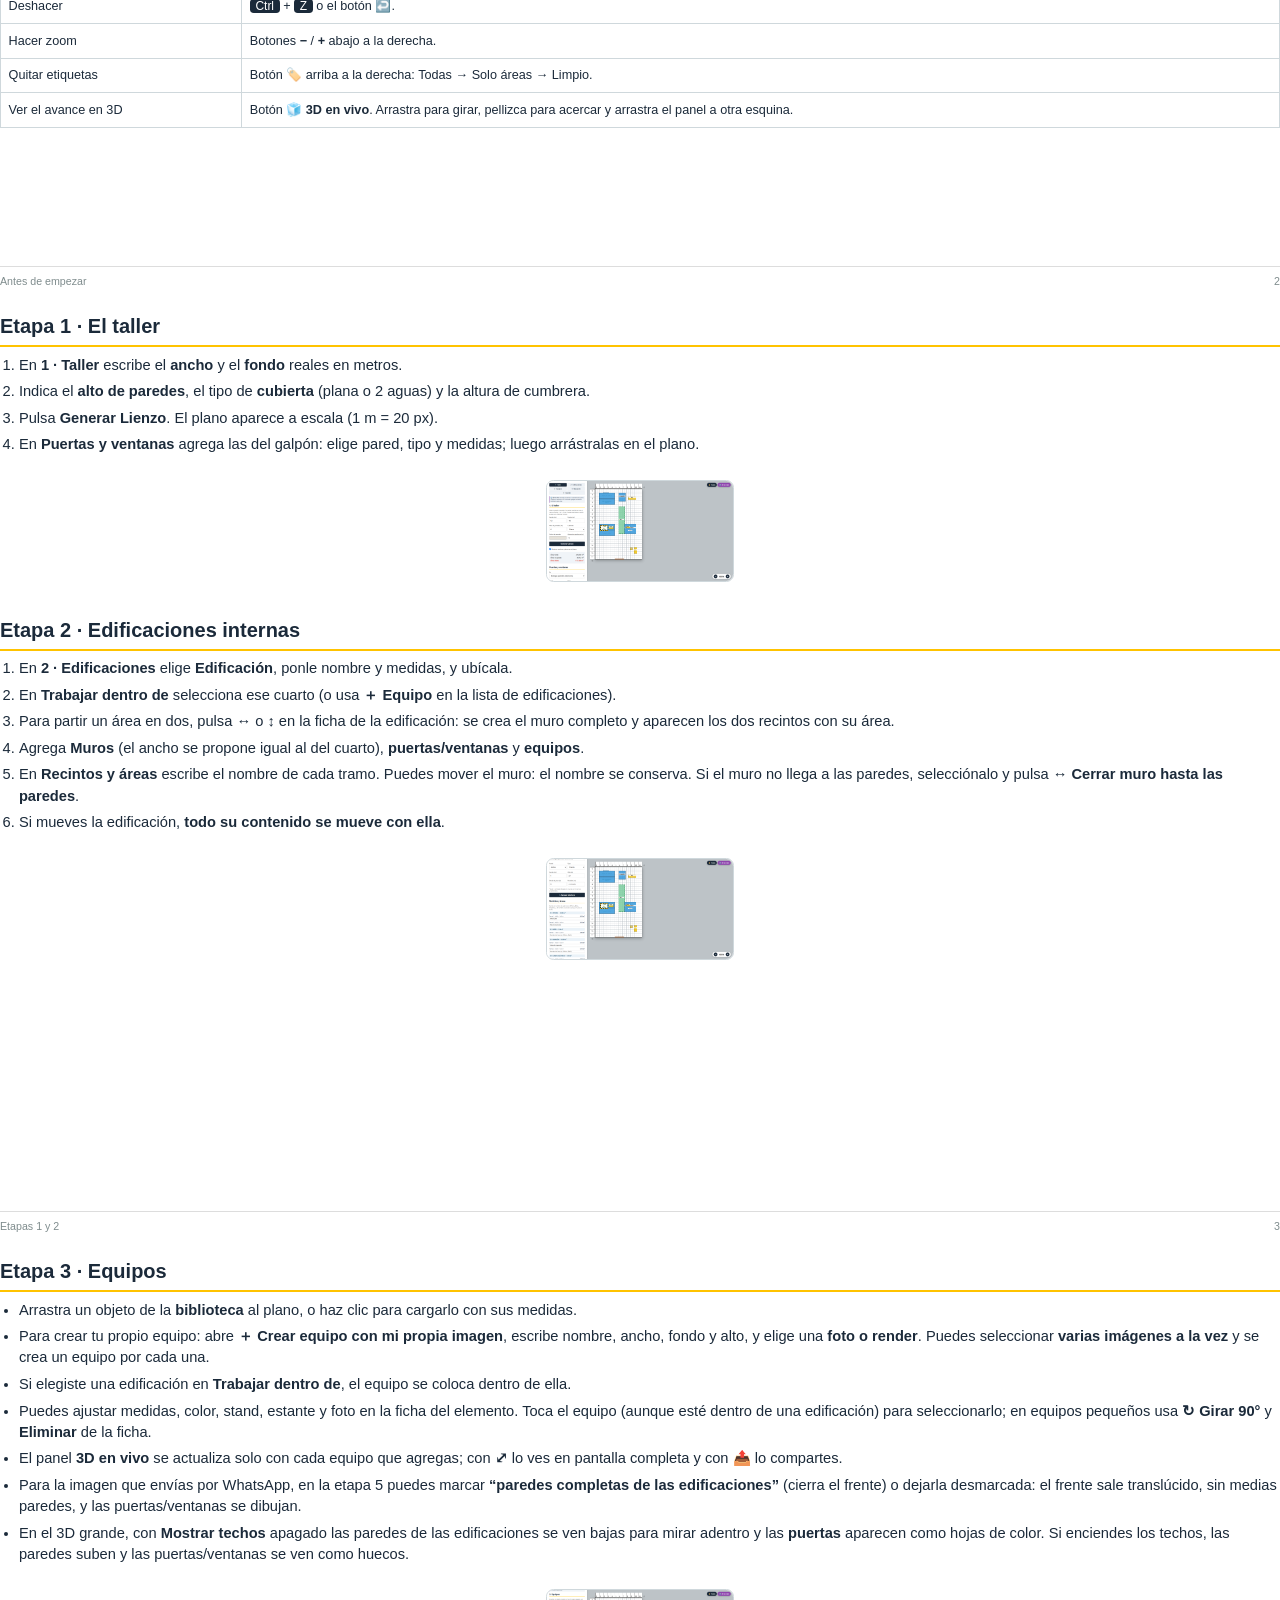
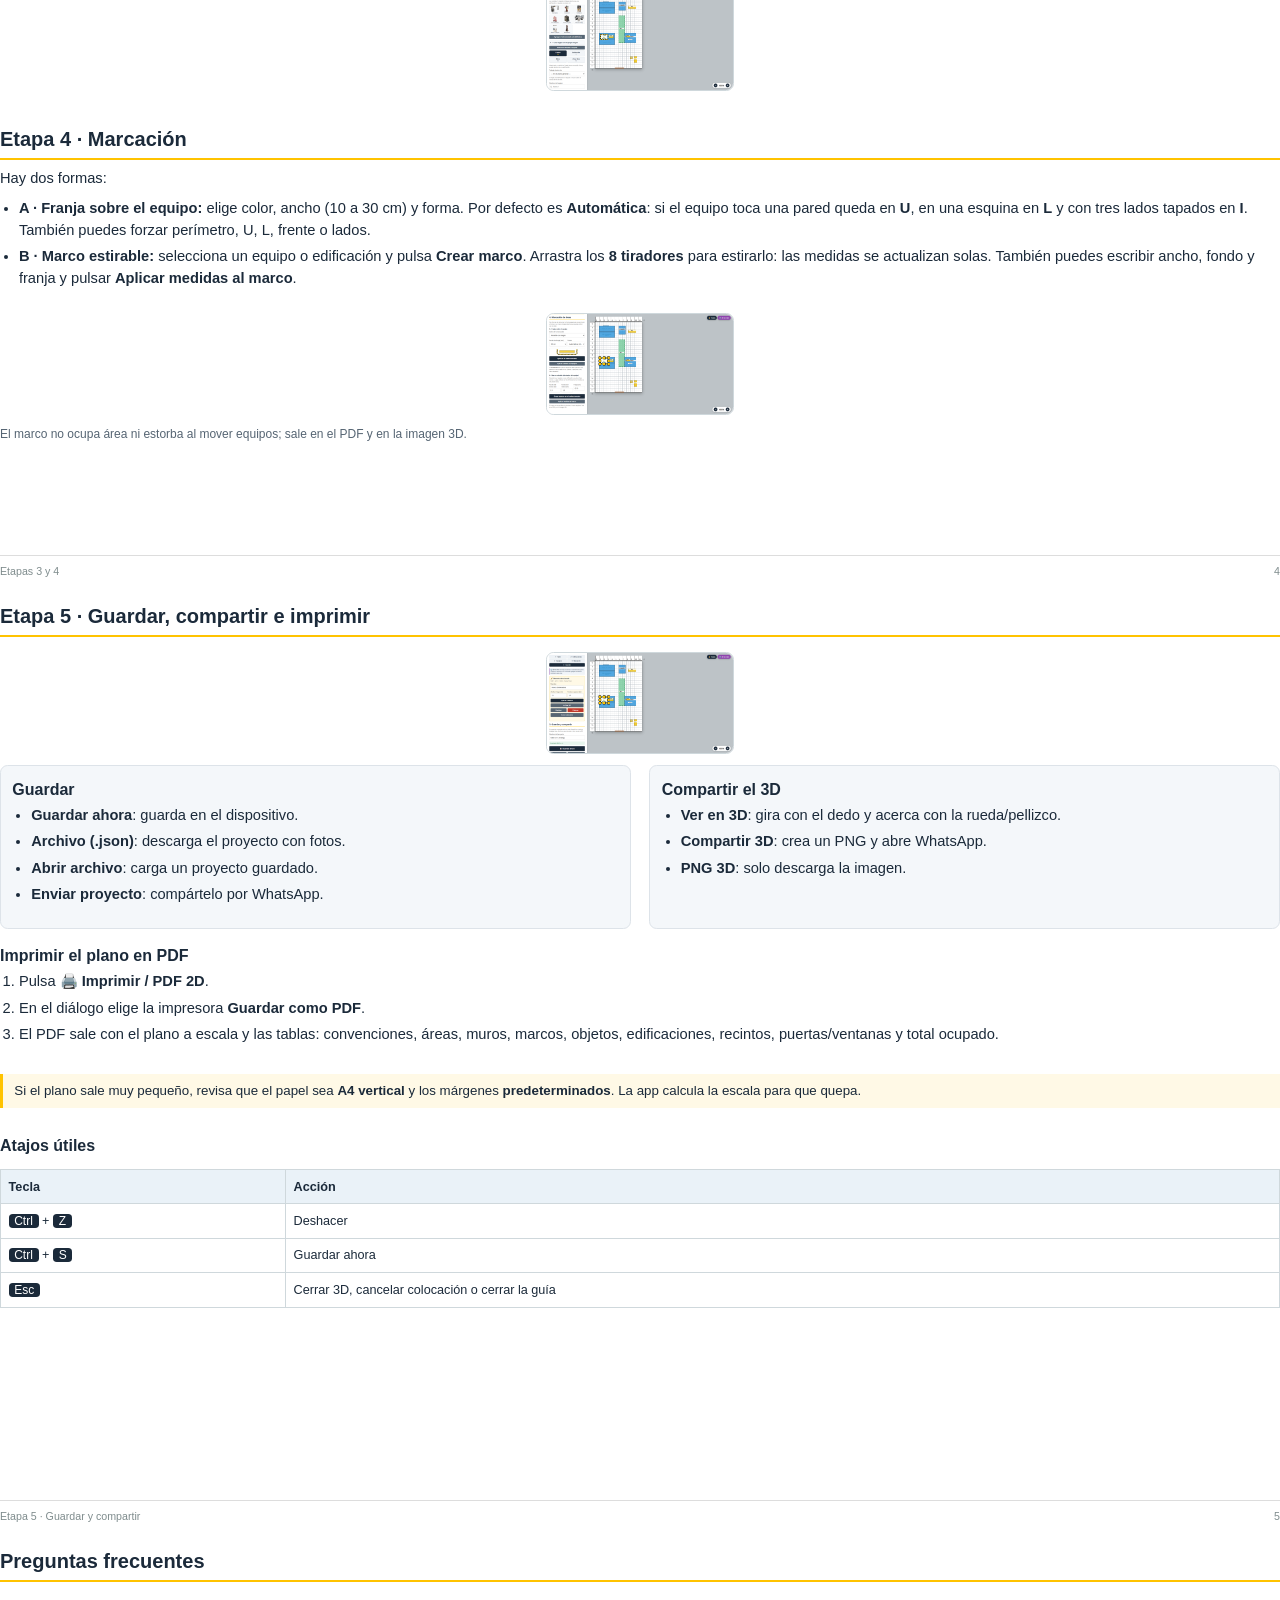
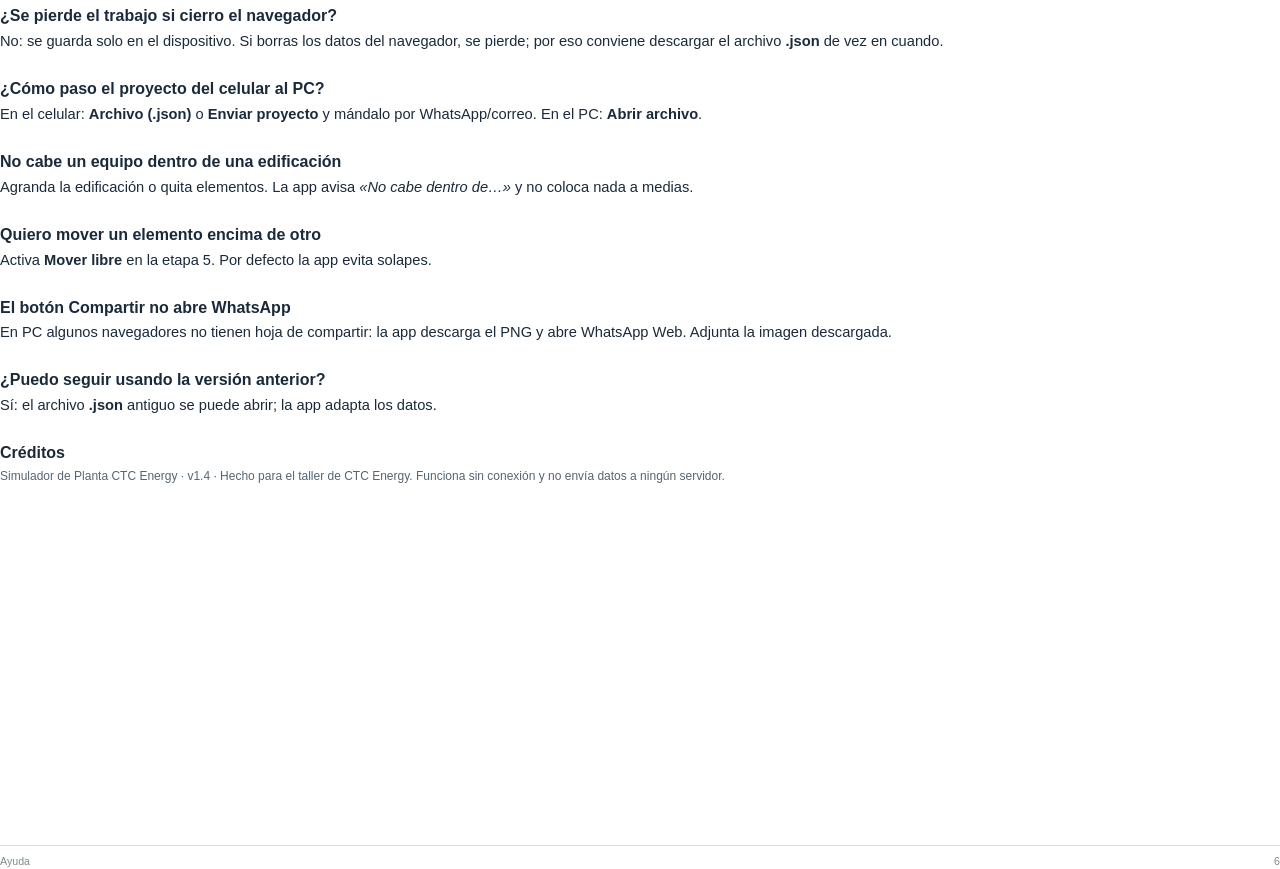
==== commit f32b14e4: "v1.4.8: equipos dentro de edificaciones seleccionables (orden de capas) y botones girar/eliminar vis" ====
--- a/docs/guia.html
+++ b/docs/guia.html
@@ -23,7 +23,7 @@
     .hero img { width: 100%; max-height: 118mm; object-fit: contain; border: 1px solid #cfd8dc; border-radius: 3mm; }
     .foot { margin-top: auto; font-size: 8pt; color: #7F8C8D;
             border-top: 1px solid #ddd; padding-top: 2mm; display: flex; justify-content: space-between; }
-    .shot { height: auto; max-height: 33mm; width: auto; max-width: 100%; display: block; margin: 2mm auto 3mm; border: 1px solid #cfd8dc; border-radius: 2mm; }
+    .shot { height: auto; max-height: 27mm; width: auto; max-width: 100%; display: block; margin: 2mm auto 3mm; border: 1px solid #cfd8dc; border-radius: 2mm; }
     .cols { display: grid; grid-template-columns: 1fr 1fr; gap: 5mm; }
     .card { background: #F4F7FA; border: 1px solid #DDE3E9; border-radius: 2mm; padding: 3mm; }
     .card h3 { margin-top: 0; }
@@ -52,7 +52,7 @@
     <h1>Simulador de Planta</h1>
     <p class="sub">Guía rápida para dibujar el taller por etapas, guardar el trabajo,
         compartirlo en 3D por WhatsApp e imprimir el plano en PDF.</p>
-    <p><span class="tag">Versión 1.4.7</span> &nbsp; <span class="tiny">Octubre de 2026 · 5 etapas · 3D en vivo · 44 pruebas automáticas</span></p>
+    <p><span class="tag">Versión 1.4.8</span> &nbsp; <span class="tiny">Octubre de 2026 · 5 etapas · 3D en vivo · 44 pruebas automáticas</span></p>
     <div class="hero"><img src="v14-3d.png" alt="Vista 3D del taller"></div>
     <div class="foot"><span>Simulador de Planta CTC Energy · Guía rápida</span><span>1</span></div>
 </div>
@@ -128,7 +128,9 @@
             ancho, fondo y alto, y elige una <b>foto o render</b>. Puedes seleccionar <b>varias imágenes
             a la vez</b> y se crea un equipo por cada una.</li>
         <li>Si elegiste una edificación en <b>Trabajar dentro de</b>, el equipo se coloca dentro de ella.</li>
-        <li>Puedes ajustar medidas, color, stand, estante y foto en la ficha del elemento.</li>
+        <li>Puedes ajustar medidas, color, stand, estante y foto en la ficha del elemento.
+            Toca el equipo (aunque esté dentro de una edificación) para seleccionarlo; en equipos
+            pequeños usa <b>↻ Girar 90°</b> y <b>Eliminar</b> de la ficha.</li>
         <li>El panel <b>3D en vivo</b> se actualiza solo con cada equipo que agregas; con <b>⤢</b>
             lo ves en pantalla completa y con <b>📤</b> lo compartes.</li>
         <li>Para la imagen que envías por WhatsApp, en la etapa 5 puedes marcar
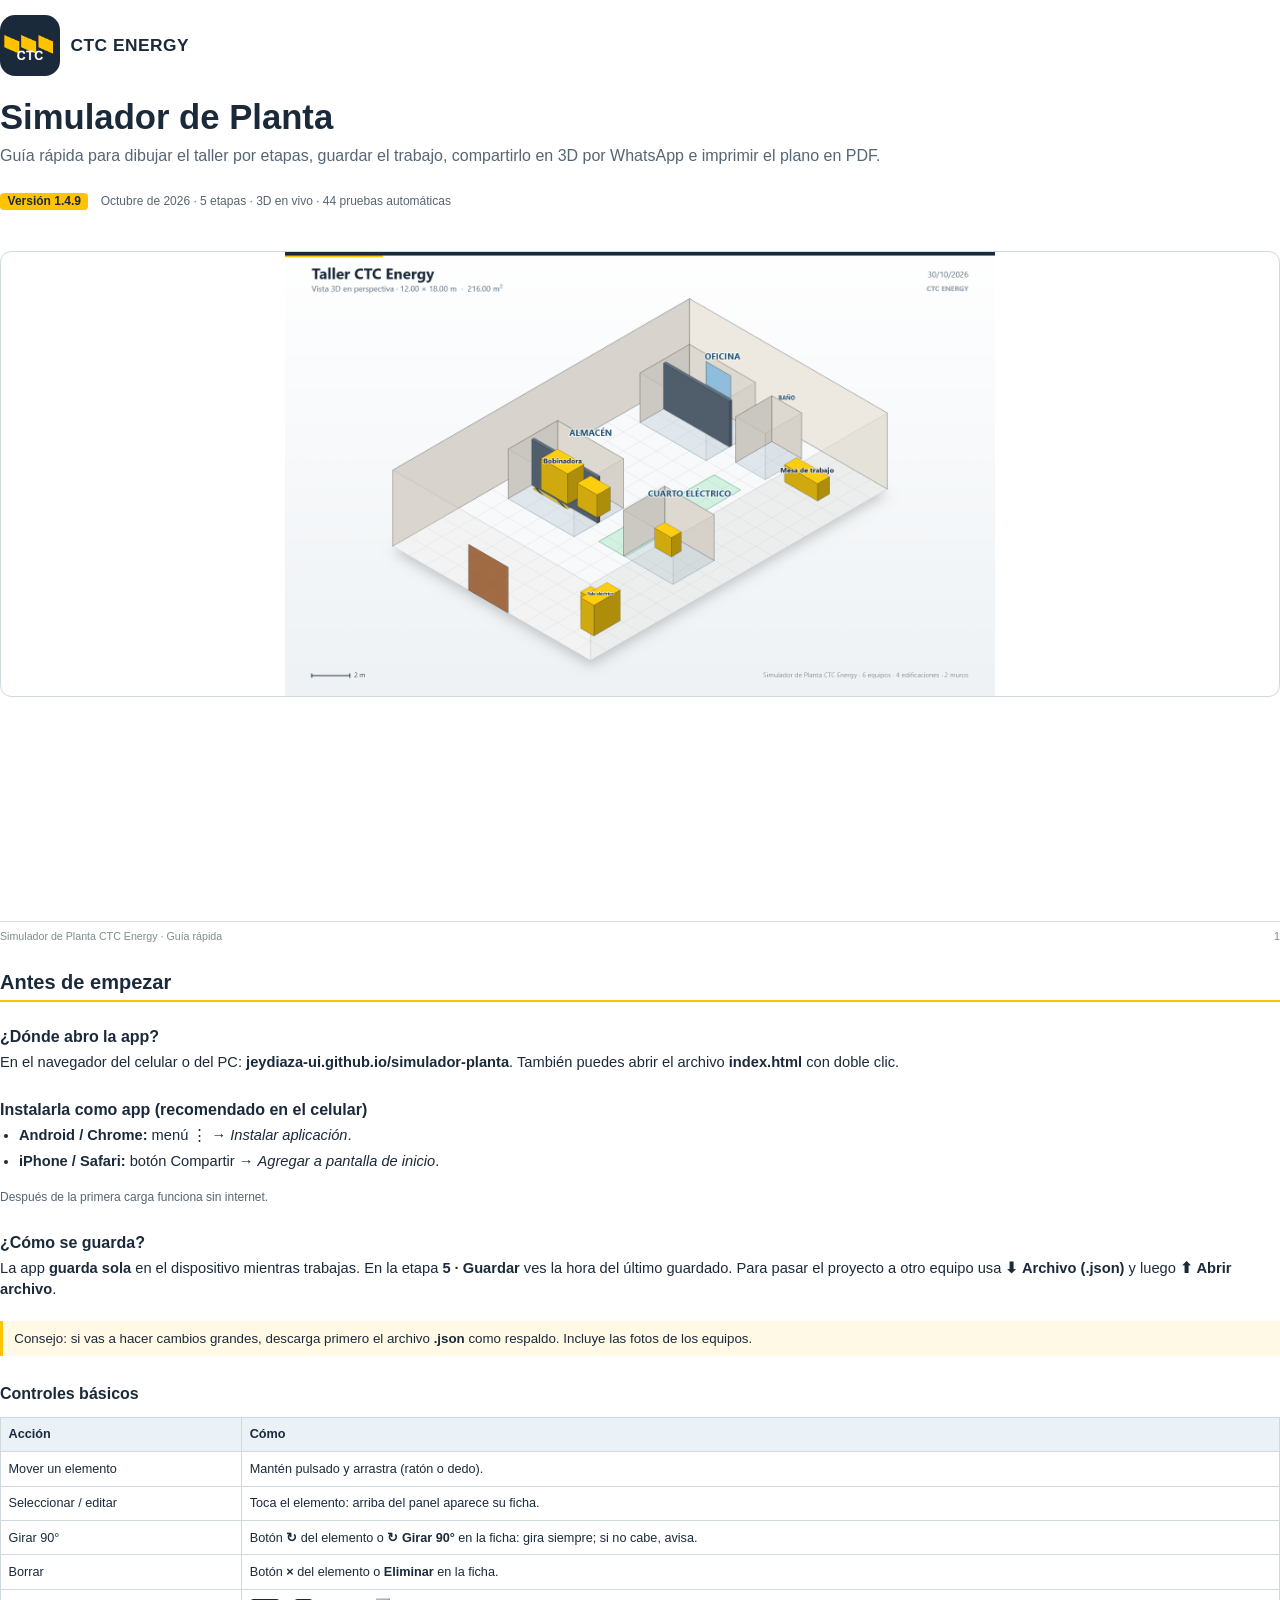
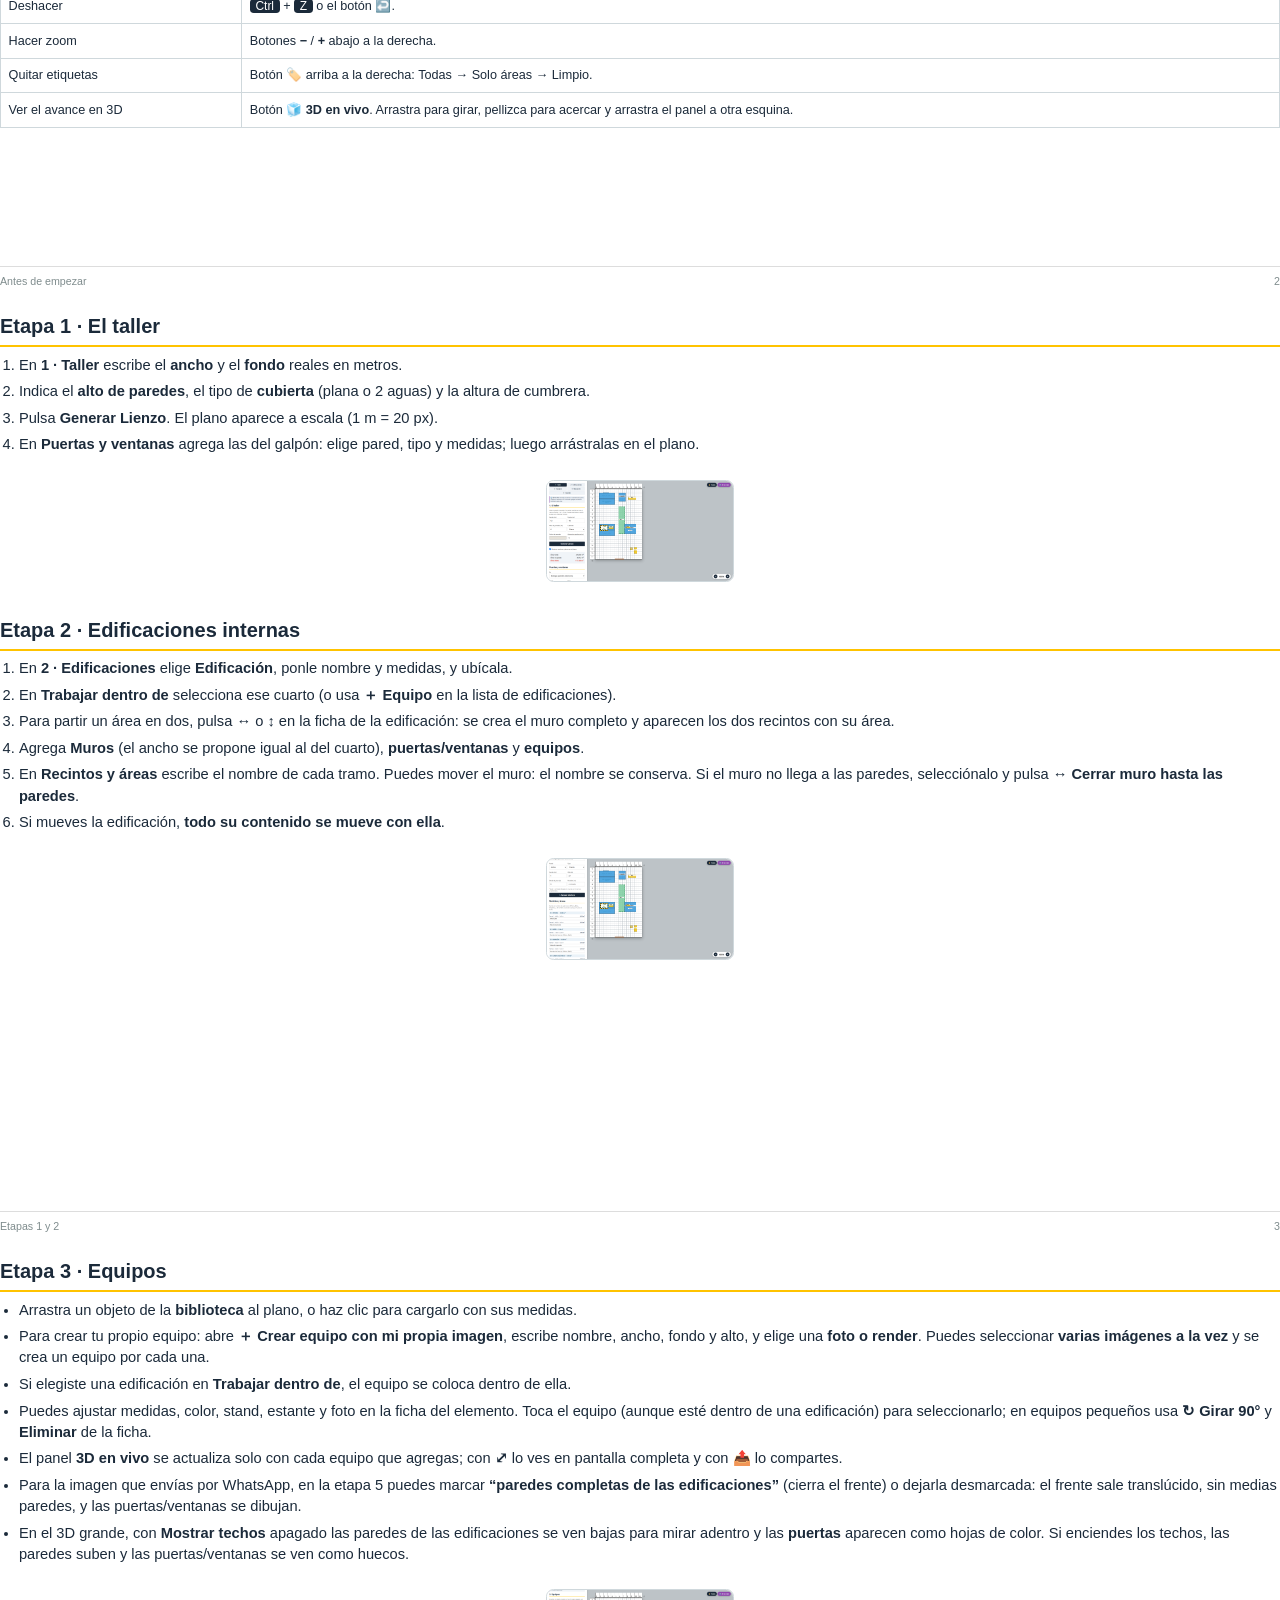
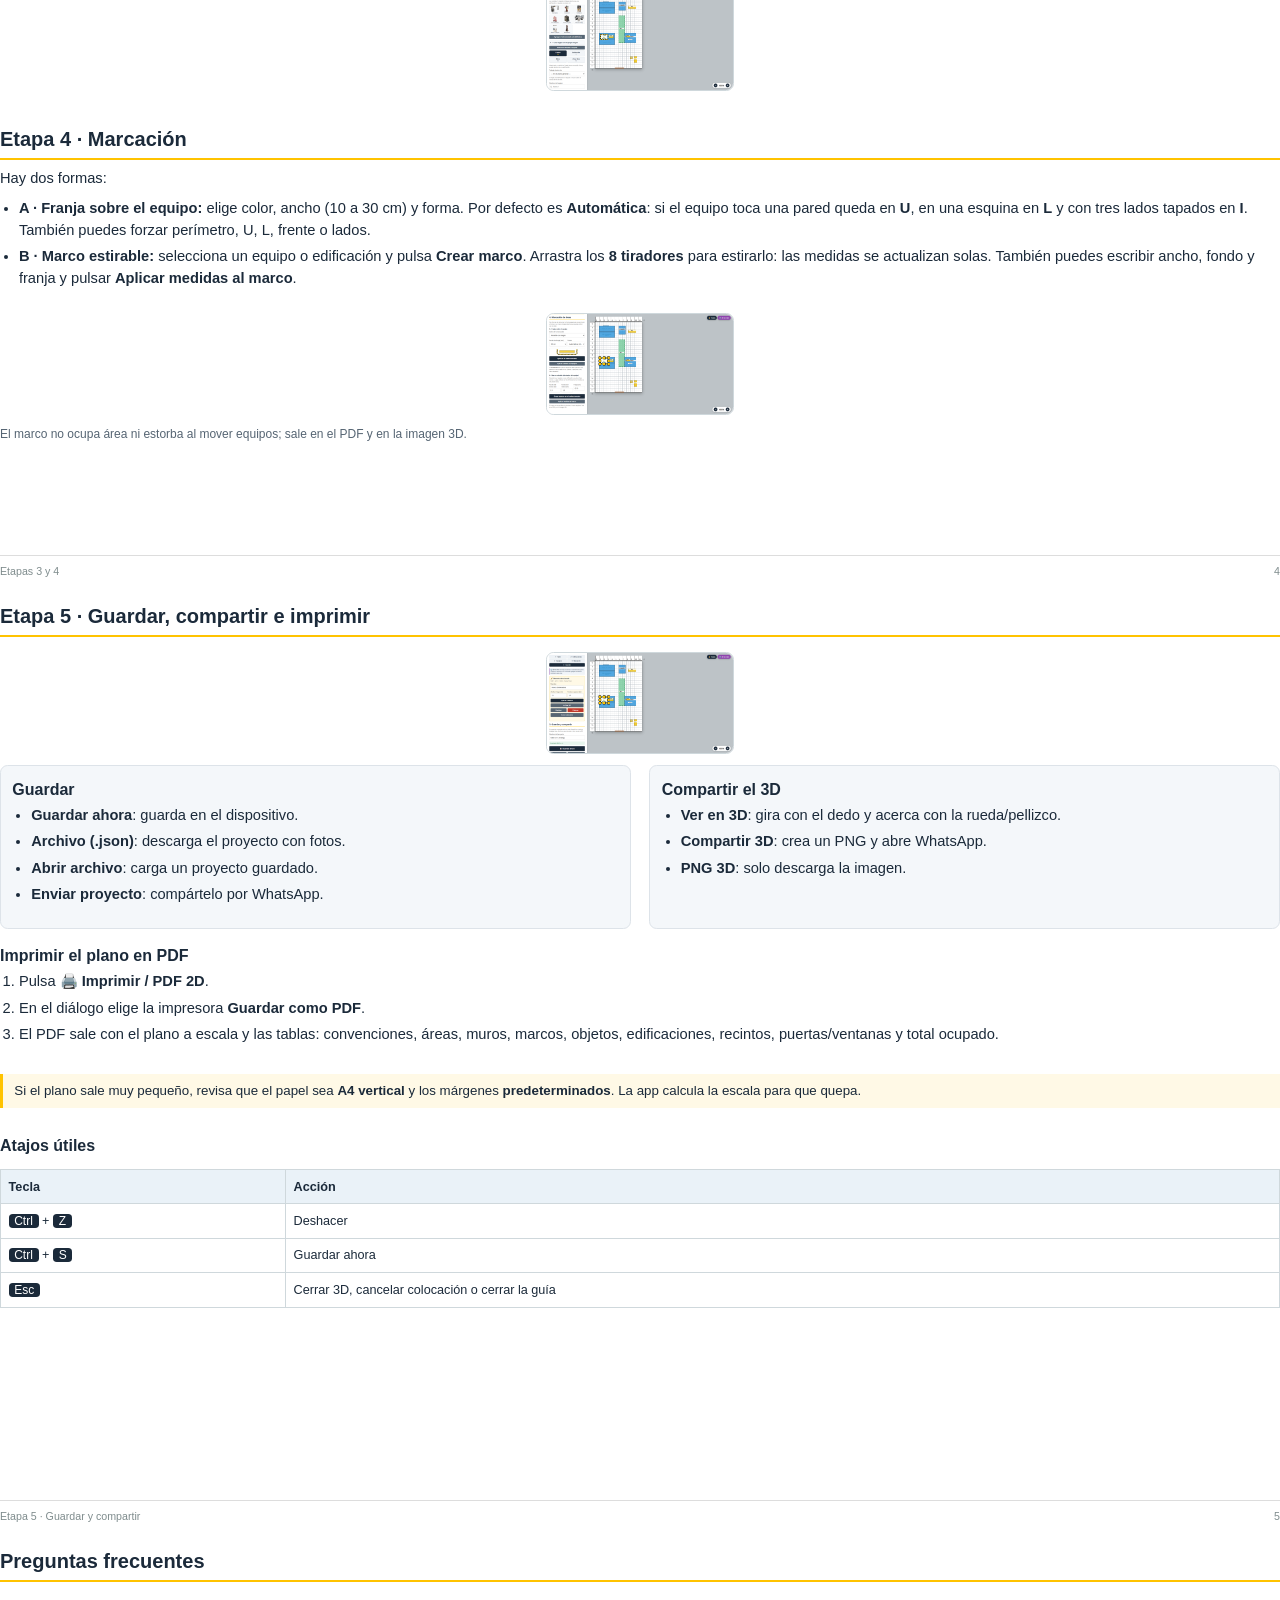
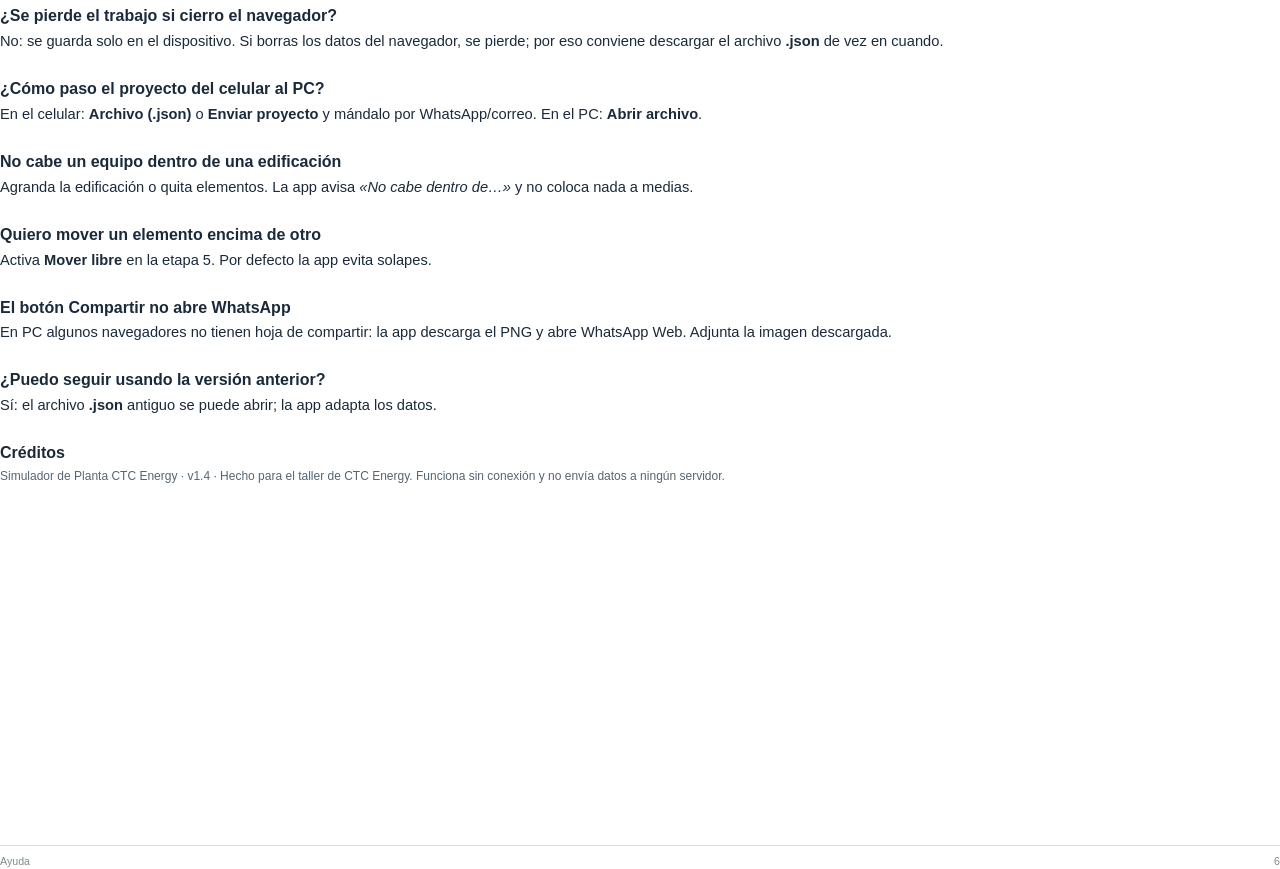
==== commit f89f74c7: "v1.4.9: el marco deja pasar el clic al equipo; capas y botones de girar/eliminar en equipos dentro d" ====
--- a/docs/guia.html
+++ b/docs/guia.html
@@ -52,7 +52,7 @@
     <h1>Simulador de Planta</h1>
     <p class="sub">Guía rápida para dibujar el taller por etapas, guardar el trabajo,
         compartirlo en 3D por WhatsApp e imprimir el plano en PDF.</p>
-    <p><span class="tag">Versión 1.4.8</span> &nbsp; <span class="tiny">Octubre de 2026 · 5 etapas · 3D en vivo · 44 pruebas automáticas</span></p>
+    <p><span class="tag">Versión 1.4.9</span> &nbsp; <span class="tiny">Octubre de 2026 · 5 etapas · 3D en vivo · 44 pruebas automáticas</span></p>
     <div class="hero"><img src="v14-3d.png" alt="Vista 3D del taller"></div>
     <div class="foot"><span>Simulador de Planta CTC Energy · Guía rápida</span><span>1</span></div>
 </div>
